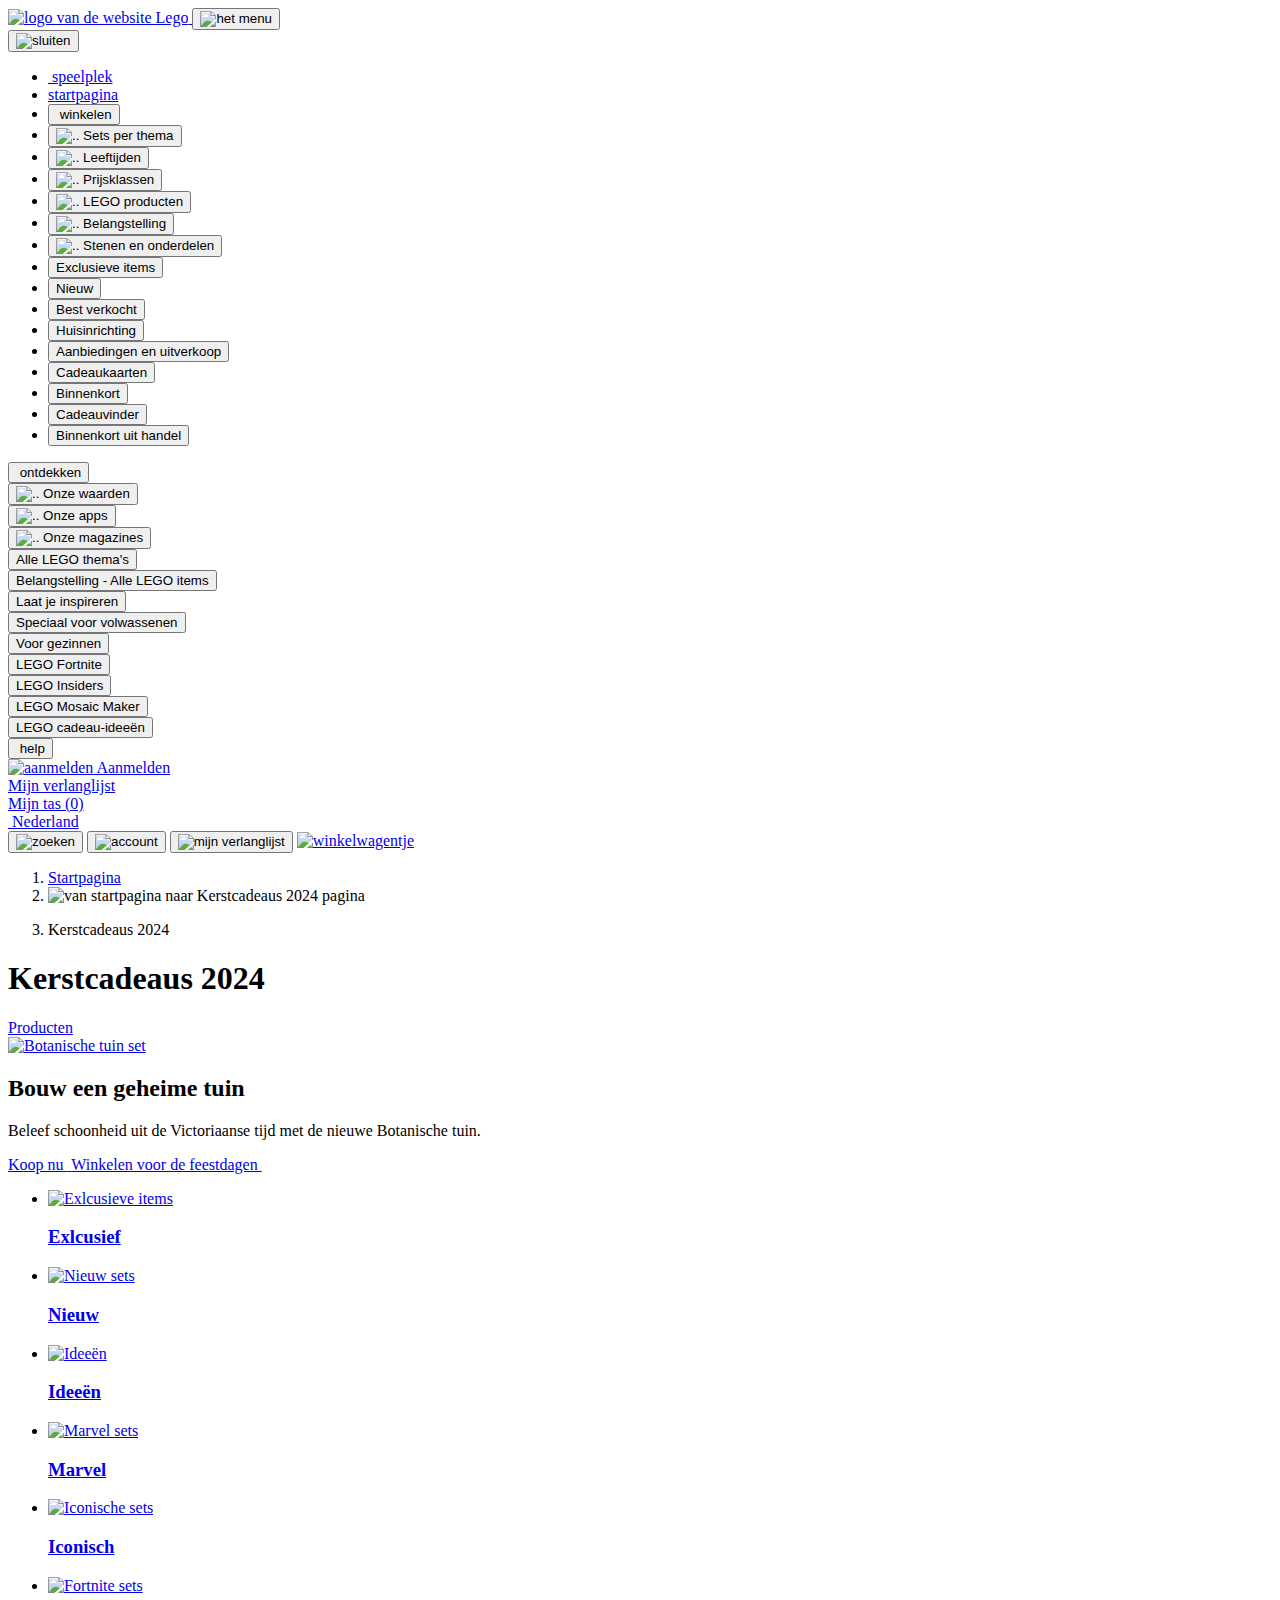
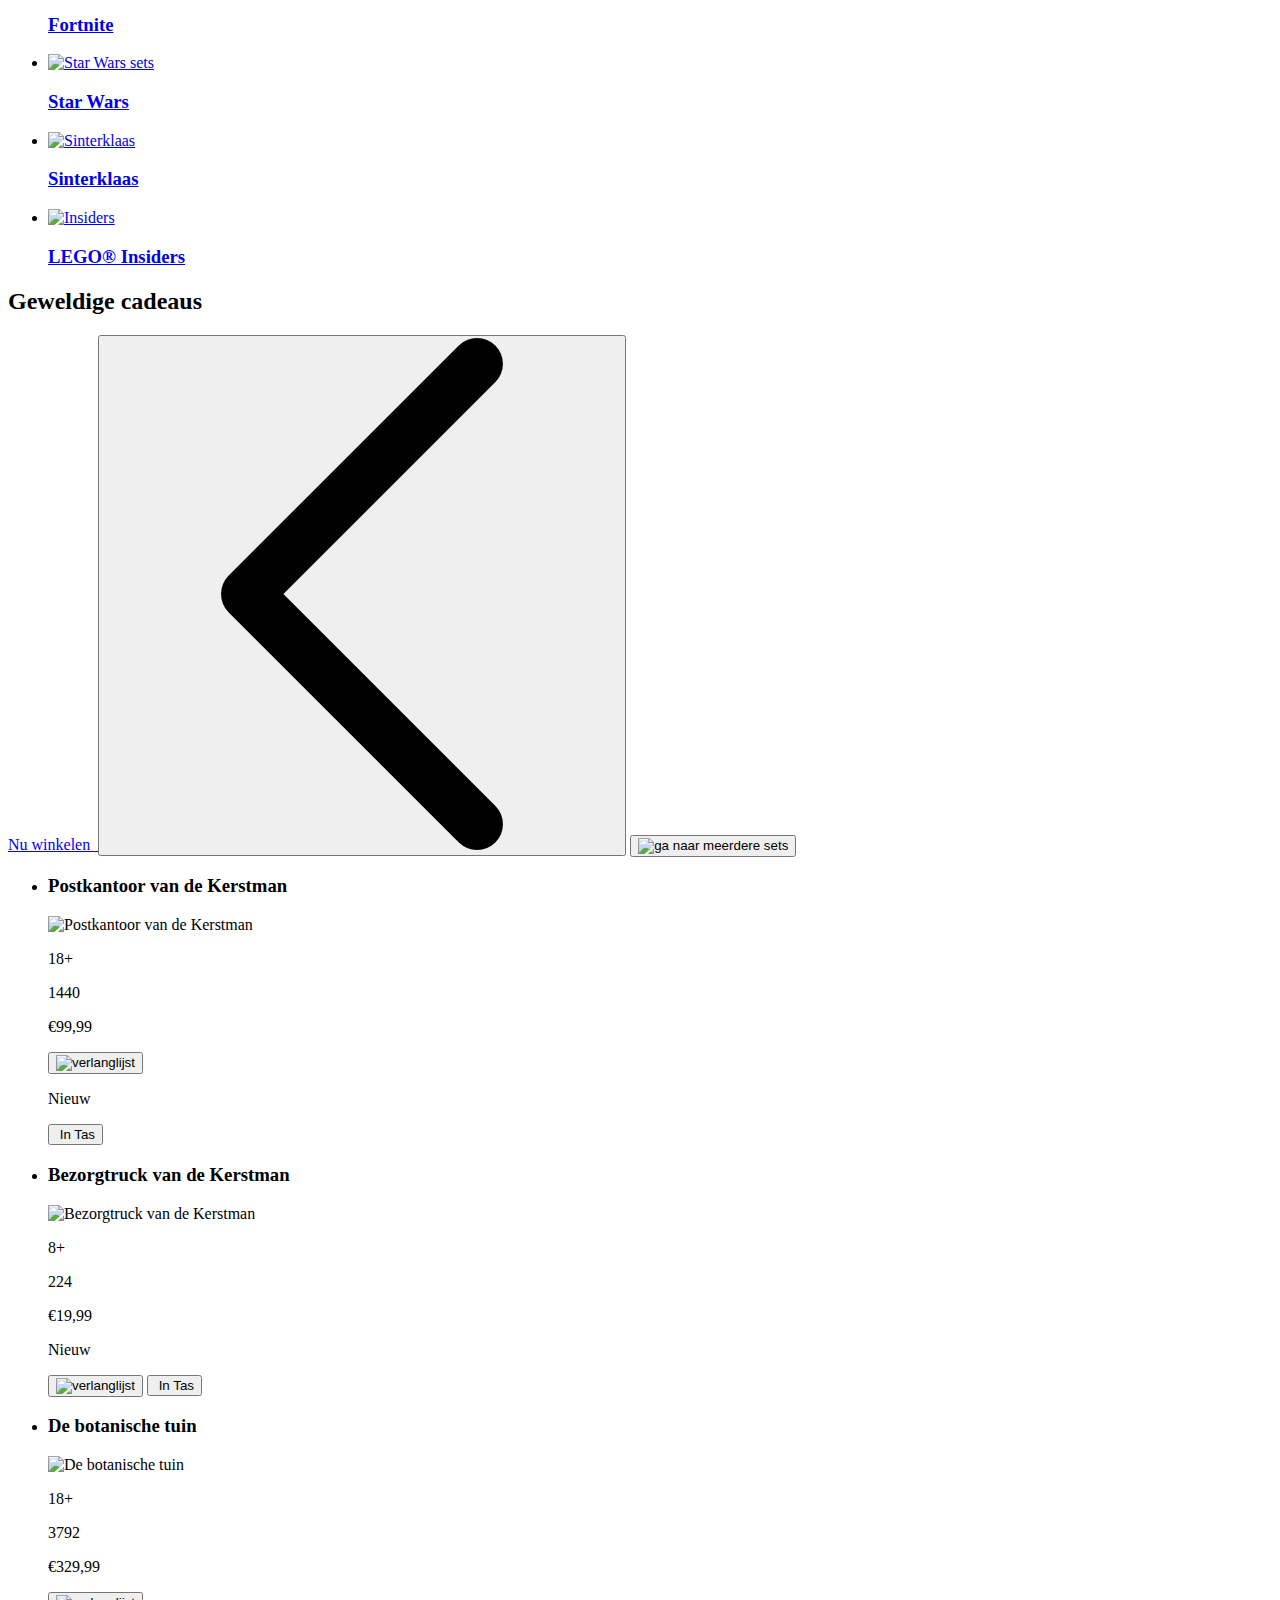
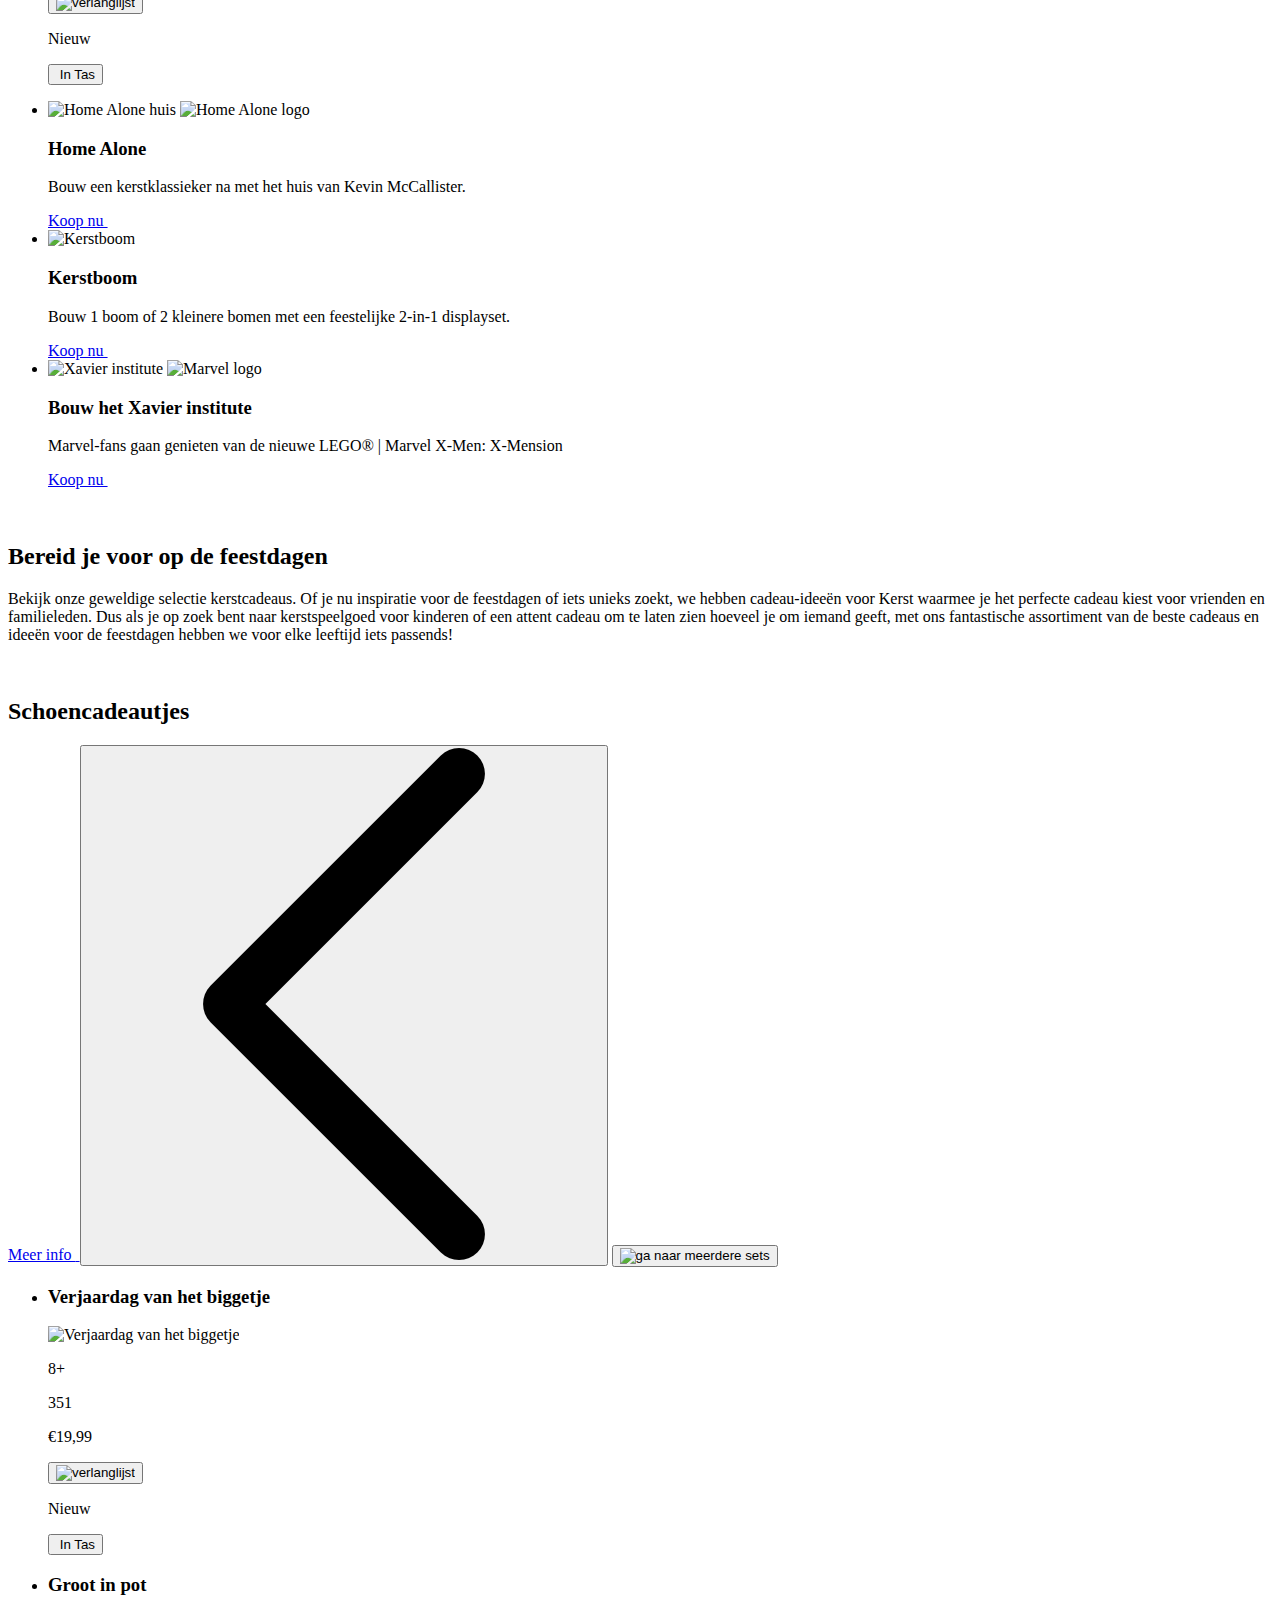
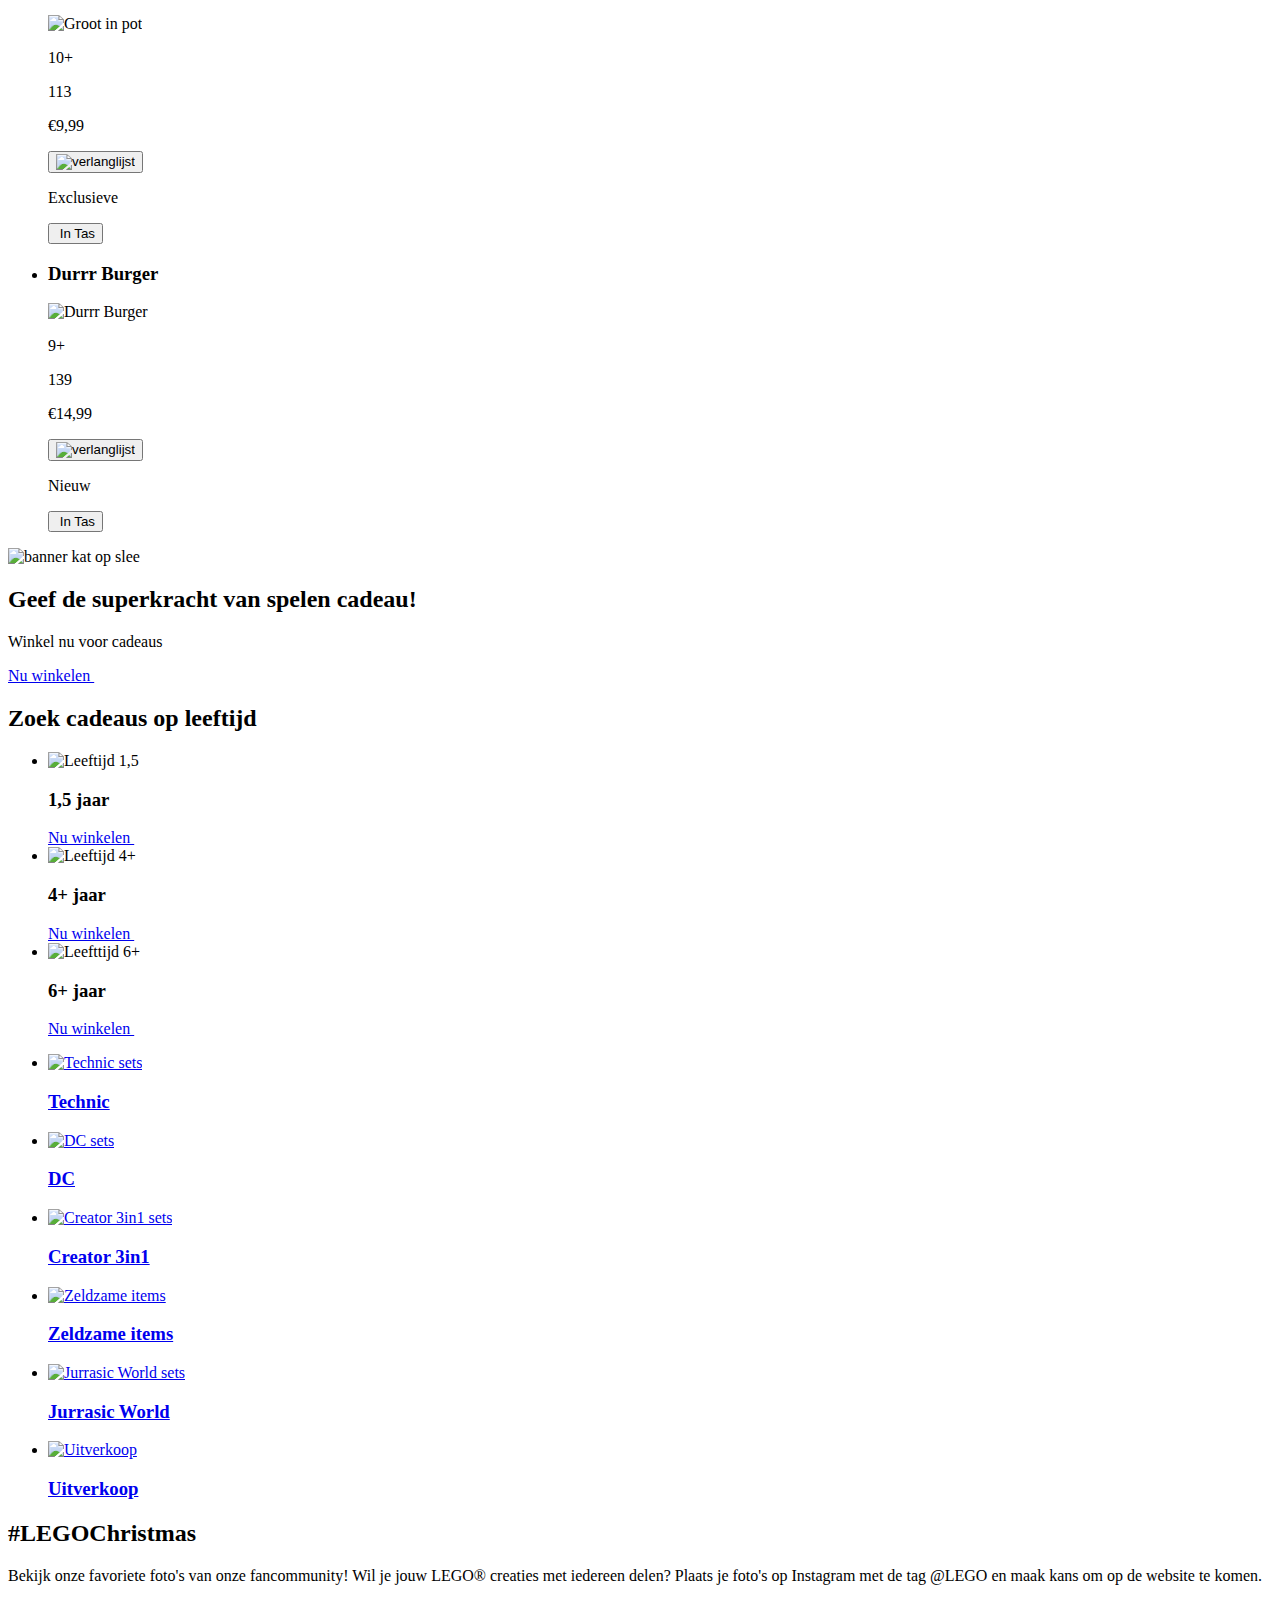
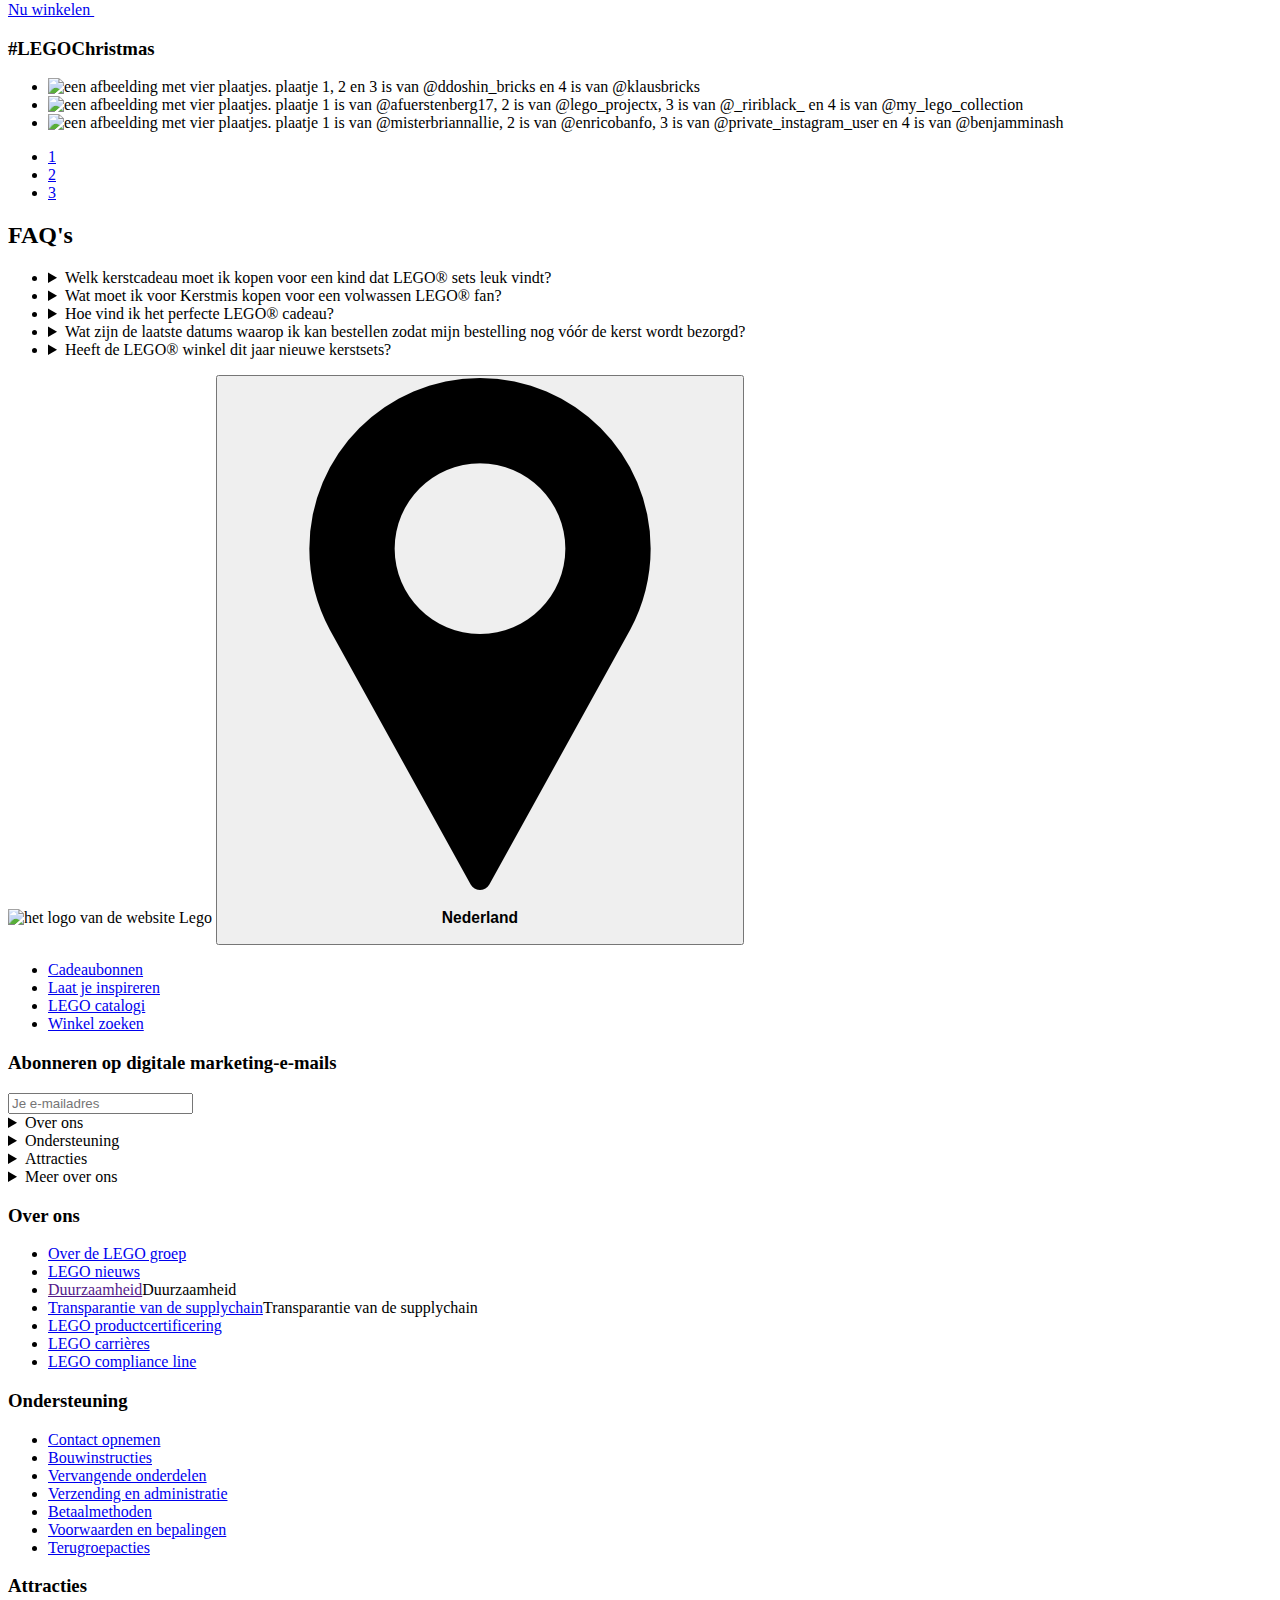
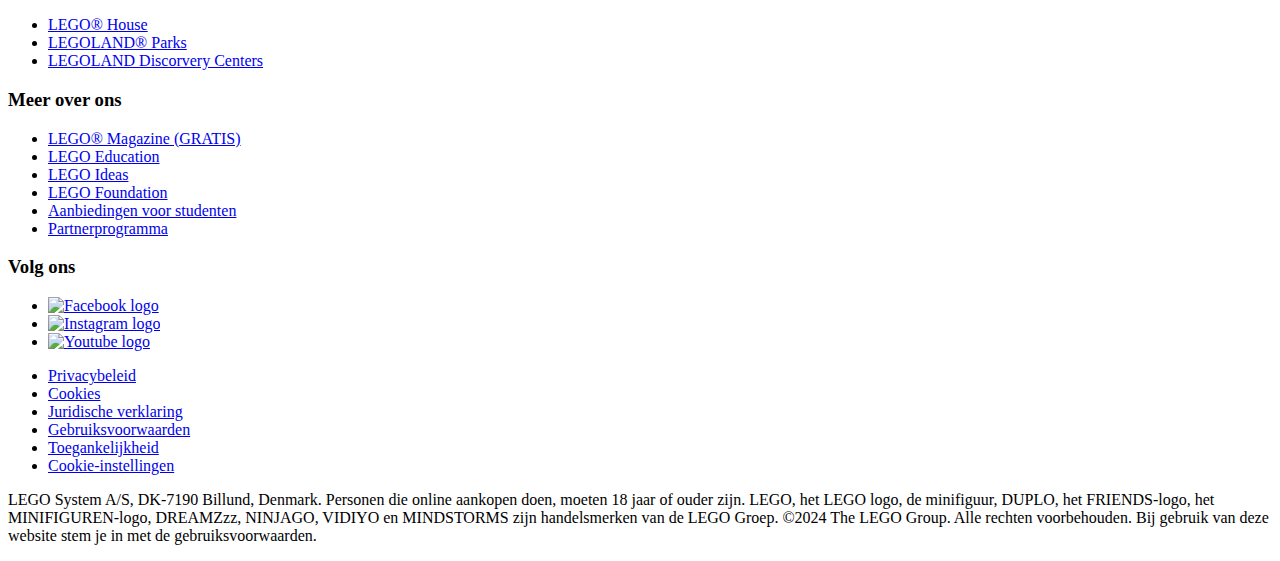
==== index.html @ 41dde039 "." ====
<!DOCTYPE html>
<html lang="nl">
	
<head>
	<meta charset="UTF-8">
	<meta name="author" content="jouw naam">
	<meta name="viewport" content="width=device-width, initial-scale=1">
	
	<title>Kerstcadeaus 2024</title>
	
	<link href="styles/style.css" rel="stylesheet">
	<link rel="icon" type="image/svg+xml" href="images/favicon.svg">
</head>

<body>
	<header class="header-visible">
		<!-- het logo -->
		<a href="#">
			<img src="images/brand-lego.svg" alt="logo van de website Lego">
		</a>	

		<!-- menu knop -->
		<button>
			<img src="images/menu-knop.png" alt="het menu">
		</button>

		<!-- onderdelen in het menu -->
		<nav>
			<button>
				<img src="images/sluiten.png" alt="sluiten">
			</button>

			<ul>
				<li>
					<a href="speelplek.html">
						<img aria-hidden="true" src="images/right-arrow.png" alt="">
						speelplek
					</a>
				</li>
				<li>
					<a href="#">startpagina</a>
				</li>
				<li>
					<button class="lijst2">
						<img aria-hidden="true" src="images/next.png" alt="">
						winkelen
					</button>
					<!-- <ul class="navLijst2"> -->
						<li>
							<button>
								<img src="images/next.png" alt="..">
								Sets per thema
							</button>
						</li>
						<li>
							<button>
								<img src="images/next.png" alt="..">
								Leeftijden
							</button>
							<!-- <ul>
								<li>
									<a href="#">1,5+</a>
								</li>
								<li>
									<a href="#">4+</a>
								</li>
								<li>
									<a href="#">6+</a>
								</li>
								<li>
									<a href="#">9+</a>
								</li>
								<li>
									<a href="#">13+</a>
								</li>
								<li>
									<a href="#">18+</a>
								</li>
								<li>
									<a href="#">Alle leefijden bekijken
										<img src="images/next.png" alt="..">
									</a>
								</li>
							</ul> -->
						</li>
						<li>
							<button>
								<img src="images/next.png" alt="..">
								Prijsklassen
							</button>
						</li>
						<li>
							<button>
								<img src="images/next.png" alt="..">
								LEGO producten
							</button>
						</li>
						<li>
							<button>
								<img src="images/next.png" alt="..">
								Belangstelling
							</button>
						</li>
						<li>
							<button>
								<img src="images/next.png" alt="..">
								Stenen en onderdelen
							</button>
						</li>
						<li>
							<button>Exclusieve items</button>
						</li>
						<li>
							<button>Nieuw</button>
						</li>
						<li>
							<button>Best verkocht</button>
						</li>
						<li>
							<button>Huisinrichting</button>
						</li>
						<li>
							<button>Aanbiedingen en uitverkoop</button>
						</li>
						<li>
							<button>Cadeaukaarten</button>
						</li>
						<li>
							<button>Binnenkort</button>
						</li>
						<li>
							<button>Cadeauvinder</button>
						</li>
						<li>
							<button>Binnenkort uit handel</button>
						</li>
					</ul>
				</li>
				<li>
					<button class="lijst2">
						<img aria-hidden="true" src="images/next.png" alt="">
						ontdekken
					</button>
					<!-- <ul class="navLijst2"> -->
						<li>
							<button>
								<img src="images/next.png" alt="..">
								Onze waarden 
							</button>
						</li>
						<li>
							<button>
								<img src="images/next.png" alt="..">
								Onze apps 
							</button>
						</li>
						<li>
							<button>
								<img src="images/next.png" alt="..">
								Onze magazines 
							</button>
						</li>
						<li>
							<button>Alle LEGO thema's</button>
						</li>
						<li>
							<button>Belangstelling - Alle LEGO items</button>
						</li>
						<li>
							<button>Laat je inspireren</button>
						</li>
						<li>
							<button>Speciaal voor volwassenen</button>
						</li>
						<li>
							<button>Voor gezinnen</button>
						</li>
						<li>
							<button>LEGO Fortnite</button>
						</li>
						<li>
							<button>LEGO Insiders</button>
						</li>
						<li>
							<button>LEGO Mosaic Maker</button>
						</li>
						<li>
							<button>LEGO cadeau-ideeën</button>
						</li>
					</ul>
				</li>
				<li>
					<button class="lijst2">
						<img aria-hidden="true" src="images/next.png" alt="">
						help
					</button>
					<!-- <ul class="navLijst2">
						<li>
							<button>Bestelstatus controlleren</button>
						</li>
						<li>
							<button>Bezorging en retounering</button>
						</li>
						<li>
							<button>Store zoeken</button>
						</li>
						<li>
							<button>Bouw instrusties</button>
						</li>
						<li>
							<button>Algemene vragen</button>
						</li>
						<li>
							<button>Contact opnemen</button>
						</li>
						<li>
							<button>Vervangende onderdelen</button>
						</li>
					</ul> -->
				</li>
				<li>
					<a href="#">
						<img src="images/account.png" alt="aanmelden">
						Aanmelden
					</a>
				</li>
				<!-- <li>
					<a href="#">
						<img src="images/insiders.svg" alt="Lego Insiders club">
						Doe mee met LEGO® Insiders
					</a>
				</li> -->
				<li>
					<a href="#">Mijn verlanglijst</a>
				</li>
				<li>
					<a href="#">Mijn tas (0)</a>
				</li>
				<li>
					<a href="#">
						<img aria-hidden="true" src="" alt="">
						Nederland
					</a>
				</li>
			</ul>
		</nav>

		<div>
			<button>
				<img src="images/search.png" alt="zoeken">
			</button>
			<button>
				<img src="images/account.png" alt="account">
			</button>
			<button>
				<img src="images/heart.png" alt="mijn verlanglijst">
			</button>
			<a href="#">
				<img src="images/shopping-bag.png" alt="winkelwagentje">
			</a>
		</div>
	</header>

	<main>
		<!-- de breadcrumbs -->
		<section class="breadcrumbs">
			<ol>
				<li>
					<a href="#">Startpagina</a>
				</li>
				<li>
					<img class="icons" src="images/next.png" alt="van startpagina naar Kerstcadeaus 2024 pagina">
				</li>
				<li>
					<p>Kerstcadeaus 2024</p>
				</li>
			</ol>
		</section>

		<!-- de banner met aangebode set -->
		<section class="aangebodenSet">
			<div class="hoofdTekst">
				<h1>Kerstcadeaus 2024</h1>
				<a class="rondeKnoppen" href="#">Producten</a>
			</div>
			<a href="#">
				<img class="banner" src="images/Botanische tuin.jpg" alt="Botanische tuin set">
			</a>
			<h2>Bouw een geheime tuin</h2>
			<p>Beleef schoonheid uit de Victoriaanse tijd met de nieuwe Botanische tuin.</p>
			<a class="rondeKnoppen" href="#">Koop nu
				<img aria-hidden="true" class="icons" src="images/next.png" alt="">
			</a>
			<a class="rondeKnoppen" href="#">Winkelen voor de feestdagen
				<img aria-hidden="true" class="icons" src="images/next.png" alt="">
			</a>
		</section>

		<!-- .. -->
		<section class="categorieSets">
			<ul>
				<li>
					<a href="#">
						<img src="images/Exclusieve-items.png" alt="Exlcusieve items">
						<h3>Exlcusief</h3>
					</a>
				</li>
				<li>
					<a href="#">
						<img src="images/Nieuw.png" alt="Nieuw sets">
						<h3>Nieuw</h3>
					</a>
				</li>
				<li>
					<a href="#">
						<img src="images/Ideeen.png" alt="Ideeën">
						<h3>Ideeën</h3>
					</a>
				</li>
				<li>
					<a href="#">
						<img src="images/Marvel.png" alt="Marvel sets">
						<h3>Marvel</h3>
					</a>
				</li>
				<li>
					<a href="#">
						<img src="images/Iconisch.png" alt="Iconische sets">
						<h3>Iconisch</h3>
					</a>
				</li>
				<li>
					<a href="#">
						<img src="images/Fortnite.png" alt="Fortnite sets">
						<h3>Fortnite</h3>
					</a>
				</li>
				<li>
					<a href="#">
						<img src="images/StarWars.png" alt="Star Wars sets">
						<h3>Star Wars</h3>
					</a>
				</li>
				<li>
					<a href="#">
						<img src="images/Sinterklaas.png" alt="Sinterklaas">
						<h3>Sinterklaas</h3>
					</a>
				</li>
				<li>
					<a href="#">
						<img src="images/Insiders.png" alt="Insiders">
						<h3>LEGO® Insiders</h3>
					</a>
				</li>
			</ul>
		</section>

		<section class="infoSets">
			<div>
				<h2>Geweldige cadeaus</h2>
				<a href="#">Nu winkelen 
					<img aria-hidden="true" class="icons" src="images/next.png" alt="">
				</a>
				
				<button class="none"><img src="images/back.png" alt="ga terug naar de vorige sets"></button>
				<button class="none"><img src="images/next.png" alt="ga naar meerdere sets"></button>
			</div>

			<ul>
				<li>
					<h3>Postkantoor van de Kerstman</h3>
					<img class="plaatje" src="images/geweldige-cadeau-1.png" alt="Postkantoor van de Kerstman">
					<p>18+</p>
					<p>1440</p>
					<p>€99,99</p>
					<button class="like"><img src="images/heart.png" alt="verlanglijst"></button>
					<p>Nieuw</p>
					<button><img aria-hidden="true" src="images/shopping-bag.png" alt=""> In Tas</button>
				</li>
				<li>
					<h3>Bezorgtruck van de Kerstman</h3>
					<img class="plaatje" src="images/geweldige-cadeau-3.png" alt="Bezorgtruck van de Kerstman">
					<p>8+</p>
					<p>224</p>
					<p>€19,99</p>
					<p>Nieuw</p>
					<button class="like"><img src="images/heart.png" alt="verlanglijst"></button>
					<button><img aria-hidden="true" src="images/shopping-bag.png" alt=""> In Tas</button>
				</li>
				<li>
					<h3>De botanische tuin</h3>
					<img class="plaatje" src="images/geweldige-cadeau-2.png" alt="De botanische tuin">
					<p>18+</p>
					<p>3792</p>
					<p>€329,99</p>
					<button class="like"><img src="images/heart.png" alt="verlanglijst"></button>
					<p>Nieuw</p>
					<button><img aria-hidden="true" src="images/shopping-bag.png" alt=""> In Tas</button>
				</li>
			</ul>
		</section>

		<section class="sideScrollSets">
			<ul>
				<li>
					<img class="afbSet" src="images/home-alone.jpg" alt="Home Alone huis">
					<img class="logo" src="images/home-alone-logo.png" alt="Home Alone logo">
					<h3>Home Alone</h3>
					<p>Bouw een kerstklassieker na met het huis van Kevin McCallister.</p>
					<a href="#">Koop nu
						<img aria-hidden="true" class="icons" src="images/next.png" alt="">
					</a>
				</li>
				<li>
					<img class="afbSet" src="images/kerstbooom.jpg" alt="Kerstboom">
					<h3>Kerstboom</h3>
					<p>Bouw 1 boom of 2 kleinere bomen met een feestelijke 2-in-1 displayset.</p>
					<a href="#">Koop nu
						<img aria-hidden="true" class="icons" src="images/next.png" alt="">
					</a>
				</li>
				<li>
					<img class="afbSet" src="images/marvel-huis.jpg" alt="Xavier institute">
					<img class="logo" src="images/marvel-logo.png" alt="Marvel logo">
					<h3>Bouw het Xavier institute</h3>
					<p>Marvel-fans gaan genieten van de nieuwe LEGO® | Marvel X-Men: X-Mension</p>
					<a href="#">Koop nu
						<img aria-hidden="true" class="icons" src="images/next.png" alt="">
					</a>
				</li>
			</ul>
		</section>

		<section class="tekstBanner">
			<img aria-hidden="true" src="images/tekst-bovenkant.jpg" alt="">
			<h2>Bereid je voor op de feestdagen</h2>
			<p>Bekijk onze geweldige selectie kerstcadeaus. Of je nu inspiratie voor de feestdagen of iets unieks zoekt, we hebben cadeau-ideeën voor Kerst waarmee je het perfecte cadeau kiest voor vrienden en familieleden. Dus als je op zoek bent naar kerstspeelgoed voor kinderen of een attent cadeau om te laten zien hoeveel je om iemand geeft, met ons fantastische assortiment van de beste cadeaus en ideeën voor de feestdagen hebben we voor elke leeftijd iets passends!</p>
			<img aria-hidden="true" src="images/tekst-onderkant.jpg" alt="">
		</section>
		
		<section class="infoSets">
			<div>
				<h2>Schoencadeautjes</h2>
				<a href="#">Meer info
					<img aria-hidden="true" class="icons" src="images/next.png" alt="">
				</a>

				<button class="none"><img src="images/back.png" alt="ga terug naar de vorige sets"></button>
				<button class="none"><img src="images/next.png" alt="ga naar meerdere sets"></button>
			</div>

			<ul>
				<li>
					<h3>Verjaardag van het biggetje</h3>
					<img class="plaatje" src="images/schoencadeau-1.png" alt="Verjaardag van het biggetje">
					<p>8+</p>
					<p>351</p>
					<p>€19,99</p>
					<button class="like"><img src="images/heart.png" alt="verlanglijst"></button>
					<p>Nieuw</p>
					<button><img aria-hidden="true" src="images/shopping-bag.png" alt=""> In Tas</button>
				</li>
				<li>
					<h3>Groot in pot</h3>
					<img class="plaatje" src="images/schoencadeau-2.png" alt="Groot in pot">
					<p>10+</p>
					<p>113</p>
					<p>€9,99</p>
					<button class="like"><img src="images/heart.png" alt="verlanglijst"></button>
					<p>Exclusieve</p>
					<button><img aria-hidden="true" src="images/shopping-bag.png" alt=""> In Tas</button>
				</li>
				<li>
					<h3>Durrr Burger</h3>
					<img class="plaatje" src="images/schoencadeau-3.png" alt="Durrr Burger">
					<p>9+</p>
					<p>139</p>
					<p>€14,99</p>
					<button class="like"><img src="images/heart.png" alt="verlanglijst"></button>
					<p>Nieuw</p>
					<button><img aria-hidden="true" src="images/shopping-bag.png" alt=""> In Tas</button>
				</li>
			</ul>
		</section>

		<section class="katBanner">
			<img src="images/banner-kat.jpg" alt="banner kat op slee">
			<h2>Geef de superkracht van spelen cadeau!</h2>
			<p>Winkel nu voor cadeaus</p>
			<!-- de class icons werkt niet -->
			<a href="#">Nu winkelen
				<img aria-hidden="true" class="icons" src="images/next.png" alt="">
			</a>
		</section>

		<section class="sideScrollSets">
			<h2>Zoek cadeaus op leeftijd</h2>
			<ul>
				<li>
					<img class="afbSet" src="images/leeftijd1.jpg" alt="Leeftijd 1,5">
					<h3>1,5 jaar</h3>
					<a href="#">Nu winkelen
						<img aria-hidden="true" class="icons" src="images/next.png" alt="">
					</a>
				</li>
				<li>
					<img class="afbSet" src="images/leeftijd4.jpg" alt="Leeftijd 4+">
					<h3>4+ jaar</h3>
					<a href="#">Nu winkelen
						<img aria-hidden="true" class="icons" src="images/next.png" alt="">
					</a>
				</li>
				<li>
					<img class="afbSet" src="images/leefijd6.webp" alt="Leefttijd 6+">
					<h3>6+ jaar</h3>
					<a href="#">Nu winkelen
						<img aria-hidden="true" class="icons" src="images/next.png" alt="">
					</a>
				</li>
			</ul>
		</section>


		<section class="categorieSets">
			<ul>
				<li>
					<a href="#">
						<img src="images/technic.png" alt="Technic sets">
						<h3>Technic</h3>
					</a>
				</li>
				<li>
					<a href="#">
						<img src="images/dc.png" alt="DC sets">
						<h3>DC</h3>
					</a>
				</li>
				<li>
					<a href="#">
						<img src="images/creator3-1.png" alt="Creator 3in1 sets">
						<h3>Creator 3in1</h3>
					</a>
				</li>
				<li>
					<a href="#">
						<img src="images/zeldzame-item.png" alt="Zeldzame items">
						<h3>Zeldzame items</h3>
					</a>
				</li>
				<li>
					<a href="#">
						<img src="images/jurrasic-world.png" alt="Jurrasic World sets">
						<h3>Jurrasic World</h3>
					</a>
				</li>
				<li>
					<a href="#">
						<img src="images/uitverkoop.png" alt="Uitverkoop">
						<h3>Uitverkoop</h3>
					</a>
				</li>
			</ul>
		</section>

		<section id="justBolletjes" class="caroCarrousel" aria-label="Voorbeeld met alleen bolletjes" tabIndex="-1">
			<h2>#LEGOChristmas</h2>
			<p>Bekijk onze favoriete foto's van onze fancommunity! Wil je jouw LEGO® creaties met iedereen delen? Plaats je foto's op Instagram met de tag @LEGO en maak kans om op de website te komen.</p>
			<a class="rondeKnoppen2" href="#">Nu winkelen
				<img aria-hidden="true" class="icons" src="images/next.png" alt="">
			</a>
			<h3>#LEGOChristmas</h3>

		<!-- Bron: https://codepen.io/shooft/pen/ZEpXmrg gebruikt voor het maken van de bolletjes onder de plaatjes, maar ik heb er zelf nummertjes van gemaakt -->	
		<!-- Stappen proces carousel bouwen
			1. Maak een screenshot van de vier plaatjes met de caption -> maar dat is niet toegankelijk.
			2. Screenshot maken zonder caption en deze met position neerzetten -> maar dit is moeilijk met responsive.
			3. Dus moest ik een ul maken met li en in de li een Figure met een img en een figcaption -> maar dan gaat de carousel kapot en werkt het niet meer.
		 	4. Dus heb ik stap twee gedaan, maar dan in een alt tekst gezet wat er in de caption zou moeten staan zodat het toegankelijk blijft.
		-->	
		 	
			<ul>
				<li id="element1"><img src="images/lego-christmas1.png" alt="een afbeelding met vier plaatjes. plaatje 1, 2 en 3 is van @ddoshin_bricks en 4 is van @klausbricks" /></li>
				<li id="element2"><img src="images/lego-christmas2.png" alt="een afbeelding met vier plaatjes. plaatje 1 is van @afuerstenberg17, 2 is van @lego_projectx, 3 is van @_ririblack_ en 4 is van @my_lego_collection" /></li>
				<li id="element3"><img src="images/lego-christmas3.png" alt="een afbeelding met vier plaatjes. plaatje 1 is van @misterbriannallie, 2 is van @enricobanfo, 3 is van @private_instagram_user en 4 is van @benjamminash" /></li>
			</ul>
				
			<nav>
				<ul>
					<li><a href="#element1" aria-label="ga naar element1">1</a></li>
					<li><a href="#element2" aria-label="ga naar element2">2</a></li>
					<li><a href="#element3" aria-label="ga naar element3">3</a></li>
				</ul>
			</nav>
			</section>
		</section>

		<section class="FAQ">
			<h2>FAQ's</h2>
			<ul>
				<li>
					<details>
						<summary>Welk kerstcadeau moet ik kopen voor een kind dat LEGO® sets leuk vindt?</summary>
						Je vindt gemakkelijk iets voor alle LEGO® fans in je leven – kijk gewoon naar de <a href="#">nieuwste sets</a>. Of als iemand op je lijst gek is van <a href="#">prinsessen</a>, <a href="#">voertuigen</a>, <a href="#">ruimtevaart</a>, <a href="#">knutselen</a> en ga zo maar door, kun je zoeken op <a href="#">belangstelling</a>.
					</details>
				</li>
				<li>
					<details>
						<summary>Wat moet ik voor Kerstmis kopen voor een volwassen LEGO® fan?</summary>
						Waarom zouden alleen kinderen plezier mogen hebben? Kijk op onze pagina <a href="#"> Speciaal voor volwassenen</a> voor LEGO® sets die volwassen uitdaging en voldoening bieden.
					</details>
				</li>
				<li>
					<details>
						<summary>Hoe vind ik het perfecte LEGO® cadeau?</summary>
						Probeer de <a href="#">LEGO® Cadeauvinder</a>! Je kunt zoeken op <a href="#">leefijd</a>, <a href="#">prijs</a>, <a href="#">belangstelling</a> en nog veel meer, zodat je zeker weet dat je het perfecte <a href="#">LEGO cadeau</a> indt voor iedereen op je lijstje.
					</details>
				</li>
				<li>
					<details>
						<summary>Wat zijn de laatste datums waarop ik kan bestellen zodat mijn bestelling nog vóór de kerst wordt bezorgd?</summary>
						Ga naar onze pagina <a href="#">Bezorging en retournering</a> voor de nieuwste informatie over besteldatums en bezorgtijden.
					</details>
				</li>
				<li>
					<details>
						<summary>Heeft de LEGO® winkel dit jaar nieuwe kerstsets?</summary>
						Let goed op voor <a href="#">nieuwe LEGO® sets</a> tijdens deze kerstdagen!
					</details>
				</li>
			</ul>
		</section>
	</main>

	<footer>
		<div>
			<img src="images/brand-lego.svg" alt="het logo van de website Lego">
			<button>
				<img aria-hidden="true" src="images/pin.png" alt="">
				<h3>Nederland</h3>
			</button>

			<ul>
				<li>
					<a href="#">Cadeaubonnen</a>
				</li>
				<li>
					<a href="#">Laat je inspireren</a>
				</li>
				<li>
					<a href="#">LEGO catalogi</a>
				</li>
				<li>
					<a href="#">Winkel zoeken</a>
				</li>	
			</ul>
		</div>

		<div>
			<h3>Abonneren op digitale marketing-e-mails</h3>
			<input type="email" placeholder="Je e-mailadres">
			<a href="#">
				<img aria-hidden="true" src="images/next.png" alt="">
			</a>	
		</div>

		<div>
			<details>
				<summary>Over ons</summary>
				<ul>
					<li>
						<a href="#">Over de LEGO groep</a>
					</li>
					<li>
						<a href="#">LEGO nieuws</a>
					</li>
					<li>
						<a href="#">Duurzaamheid</a>
					</li>
					<li>
						<a href="#">Transparatieverklaring van de supplychain</a>
					</li>
					<li>
						<a href="#">LEGO® productcertificering</a>
					</li>
					<li>
						<a href="#">LEGO carrières</a>
					</li>
					<li>
						<a href="#">LEGO compliance line</a>
					</li>
				</ul>
			</details>
			<details>
				<summary>Ondersteuning</summary>
				<ul>
					<li>
						<a href="#">Contact opnemen</a>
					</li>
					<li>
						<a href="#">Bouwinstructies</a>
					</li>
					<li>
						<a href="#">Vervangende onderdelen</a>
					</li>
					<li>
						<a href="#">Verzending en administratie</a>
					</li>
					<li>
						<a href="#">Betaalmethoden</a>
					</li>
					<li>
						<a href="#">Voorwaarden en bepalingen</a>
					</li>
					<li>
						<a href="#">Terugroepacties</a>
					</li>
				</ul>
			</details>
			<details>
				<summary>Attracties</summary>
				<ul>
					<li>
						<a href="#">LEGO® House</a>
					</li>
					<li>
						<a href="#">LEGOLAND® Parks</a>
					</li>
					<li>
						<a href="#">LEGOLAND Discorvery Centers</a>
					</li>
				</ul>
			</details>
			<details>
				<summary>Meer over ons</summary>
				<ul>
					<li>
						<a href="#">LEGO® Magazine (GRATIS)</a>
					</li>
					<li>
						<a href="#">LEGO Education</a>
					</li>
					<li>
						<a href="#">LEGO Ideas</a>
					</li>
					<li>
						<a href="#">LEGO Foundation</a>
					</li>
					<li>
						<a href="#">Aanbiedingen voor studenten</a>
					</li>
					<li>
						<a href="#">Partnerprogramma</a>
					</li>
				</ul>
			</details>
		</div>

		<div>
			<h3>Over ons</h3>
			<ul>
				<li><a href="#">Over de LEGO groep</a></li>
				<li><a href="#">LEGO nieuws</a></li>
				<li><a href="">Duurzaamheid</a>Duurzaamheid</li>
				<li><a href="#">Transparantie van de supplychain</a>Transparantie van de supplychain</li>
				<li><a href="#">LEGO productcertificering</a></li>
				<li><a href="#">LEGO carrières</a></li>
				<li><a href="#">LEGO compliance line</a></li>
			</ul>
			<h3>Ondersteuning</h3>
			<ul>
				<li><a href="#">Contact opnemen</a></li>
				<li><a href="#">Bouwinstructies</a></li>
				<li><a href="#">Vervangende onderdelen</a></li>
				<li><a href="#">Verzending en administratie</a></li>
				<li><a href="#">Betaalmethoden</a></li>
				<li><a href="#">Voorwaarden en bepalingen</a></li>
				<li><a href="#">Terugroepacties</a></li>
			</ul>
			<h3>Attracties</h3>
			<ul>
				<li><a href="#">LEGO® House</a></li>
				<li><a href="#">LEGOLAND® Parks</a></li>
				<li><a href="#">LEGOLAND Discorvery Centers</a></li>
			</ul>
			<h3>Meer over ons</h3>
			<ul>
				<li><a href="#">LEGO® Magazine (GRATIS)</a></li>
				<li><a href="#">LEGO Education</a></li>
				<li><a href="#">LEGO Ideas</a></li>
				<li><a href="#">LEGO Foundation</a></li>
				<li><a href="#">Aanbiedingen voor studenten</a></li>
				<li><a href="#">Partnerprogramma</a></li>
			</ul>
		</div>

		<div>
			<h3>Volg ons</h3>
			<ul>
				<li>
					<a href="#">
						<img src="images/facebook.svg" alt="Facebook logo">
					</a>
				</li>
				<li>
					<a href="#">
						<img src="images/instagram.svg" alt="Instagram logo">
					</a>
				</li>
				<li>
					<a href="#">
						<img src="images/youtube.svg" alt="Youtube logo">
					</a>
				</li>
			</ul>
		</div>

		<div>
			<ul>
				<li>
					<a href="#">Privacybeleid</a>
				</li>
				<li>
					<a href="#">Cookies</a>
				</li>
				<li>
					<a href="#">Juridische verklaring</a>
				</li>
				<li>
					<a href="#">Gebruiksvoorwaarden</a>
				</li>
				<li>
					<a href="#">Toegankelijkheid</a>
				</li>
				<li>
					<a href="#">Cookie-instellingen</a>
				</li>
			</ul>
		</div>

		<div>
			<p>LEGO System A/S, DK-7190 Billund, Denmark. Personen die online aankopen doen, moeten 18 jaar of ouder zijn. LEGO, het LEGO logo, de minifiguur, DUPLO, het FRIENDS-logo, het MINIFIGUREN-logo, DREAMZzz, NINJAGO, VIDIYO en MINDSTORMS zijn handelsmerken van de LEGO Groep. ©2024 The LEGO Group. Alle rechten voorbehouden. Bij gebruik van deze website stem je in met de gebruiksvoorwaarden.</p>
		</div>
	</footer>

	<script defer src="./scripts/script.js"></script>
</body>
	
</html>
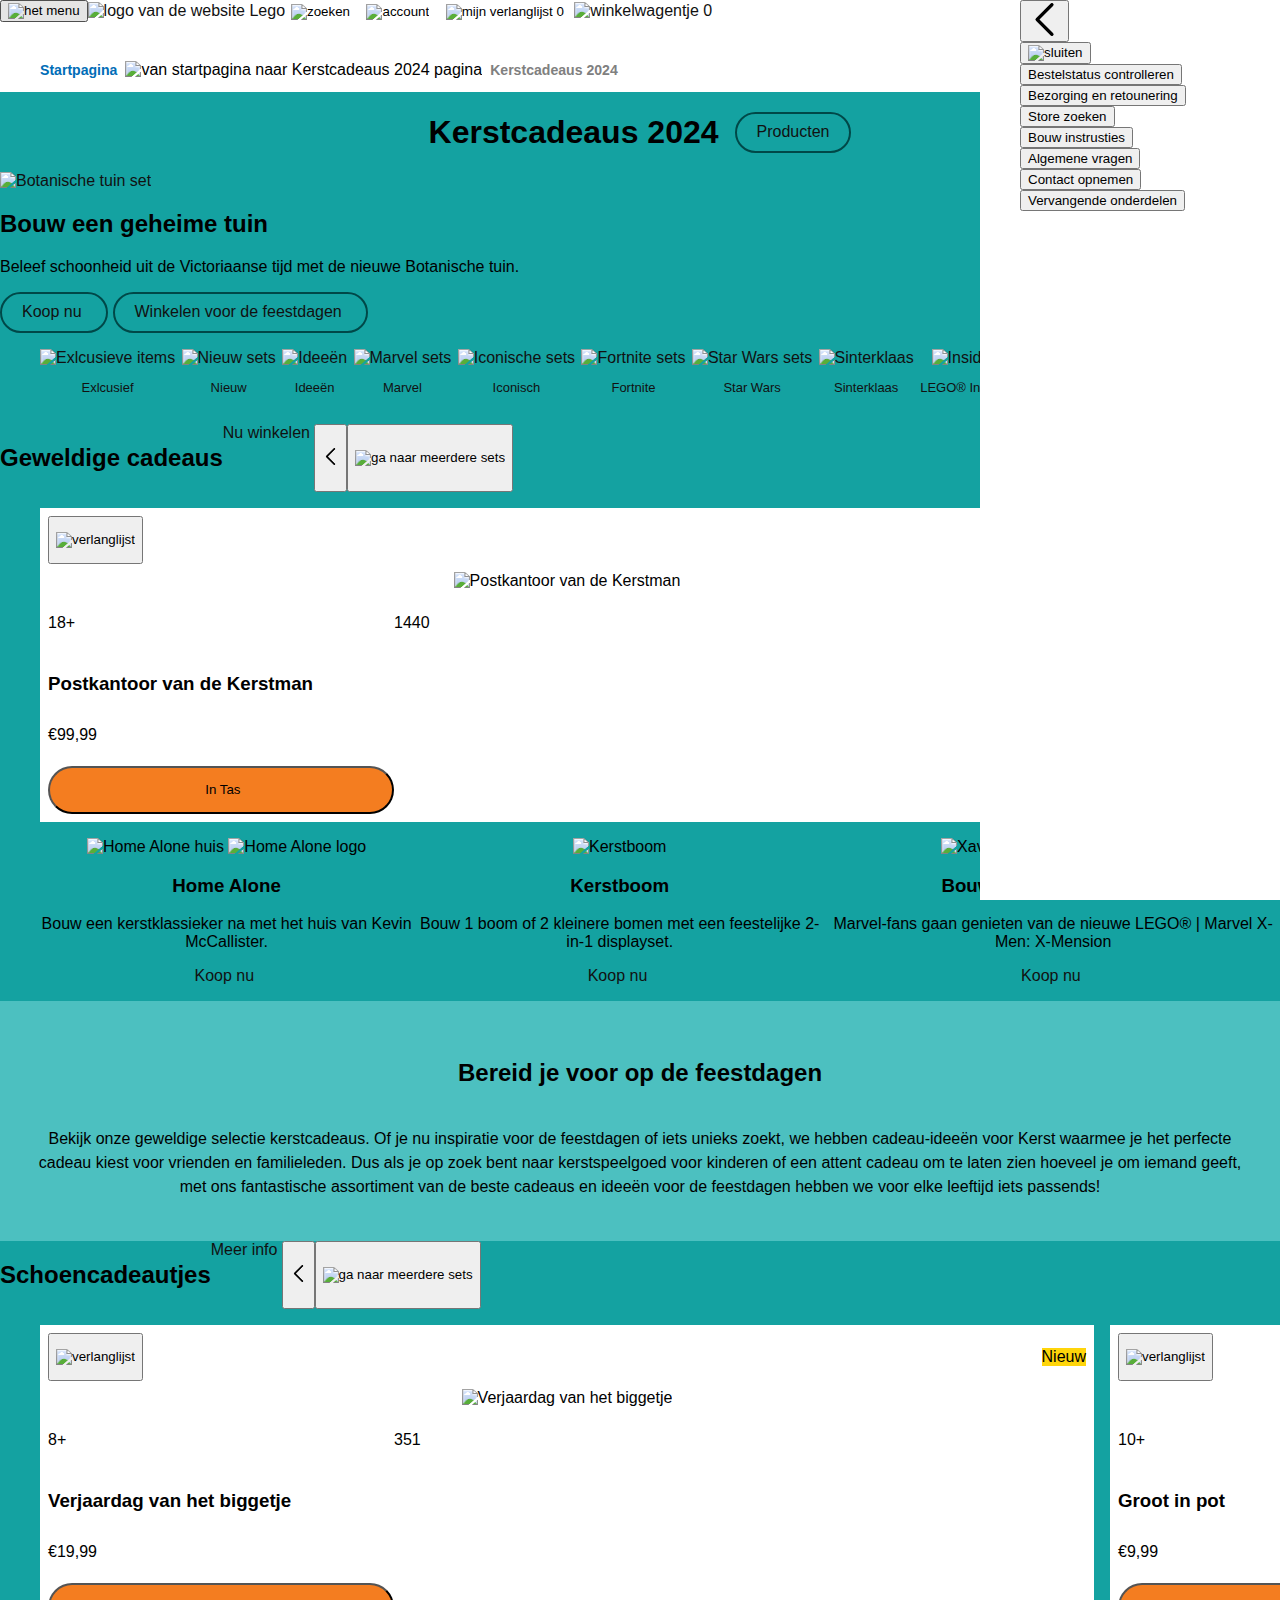
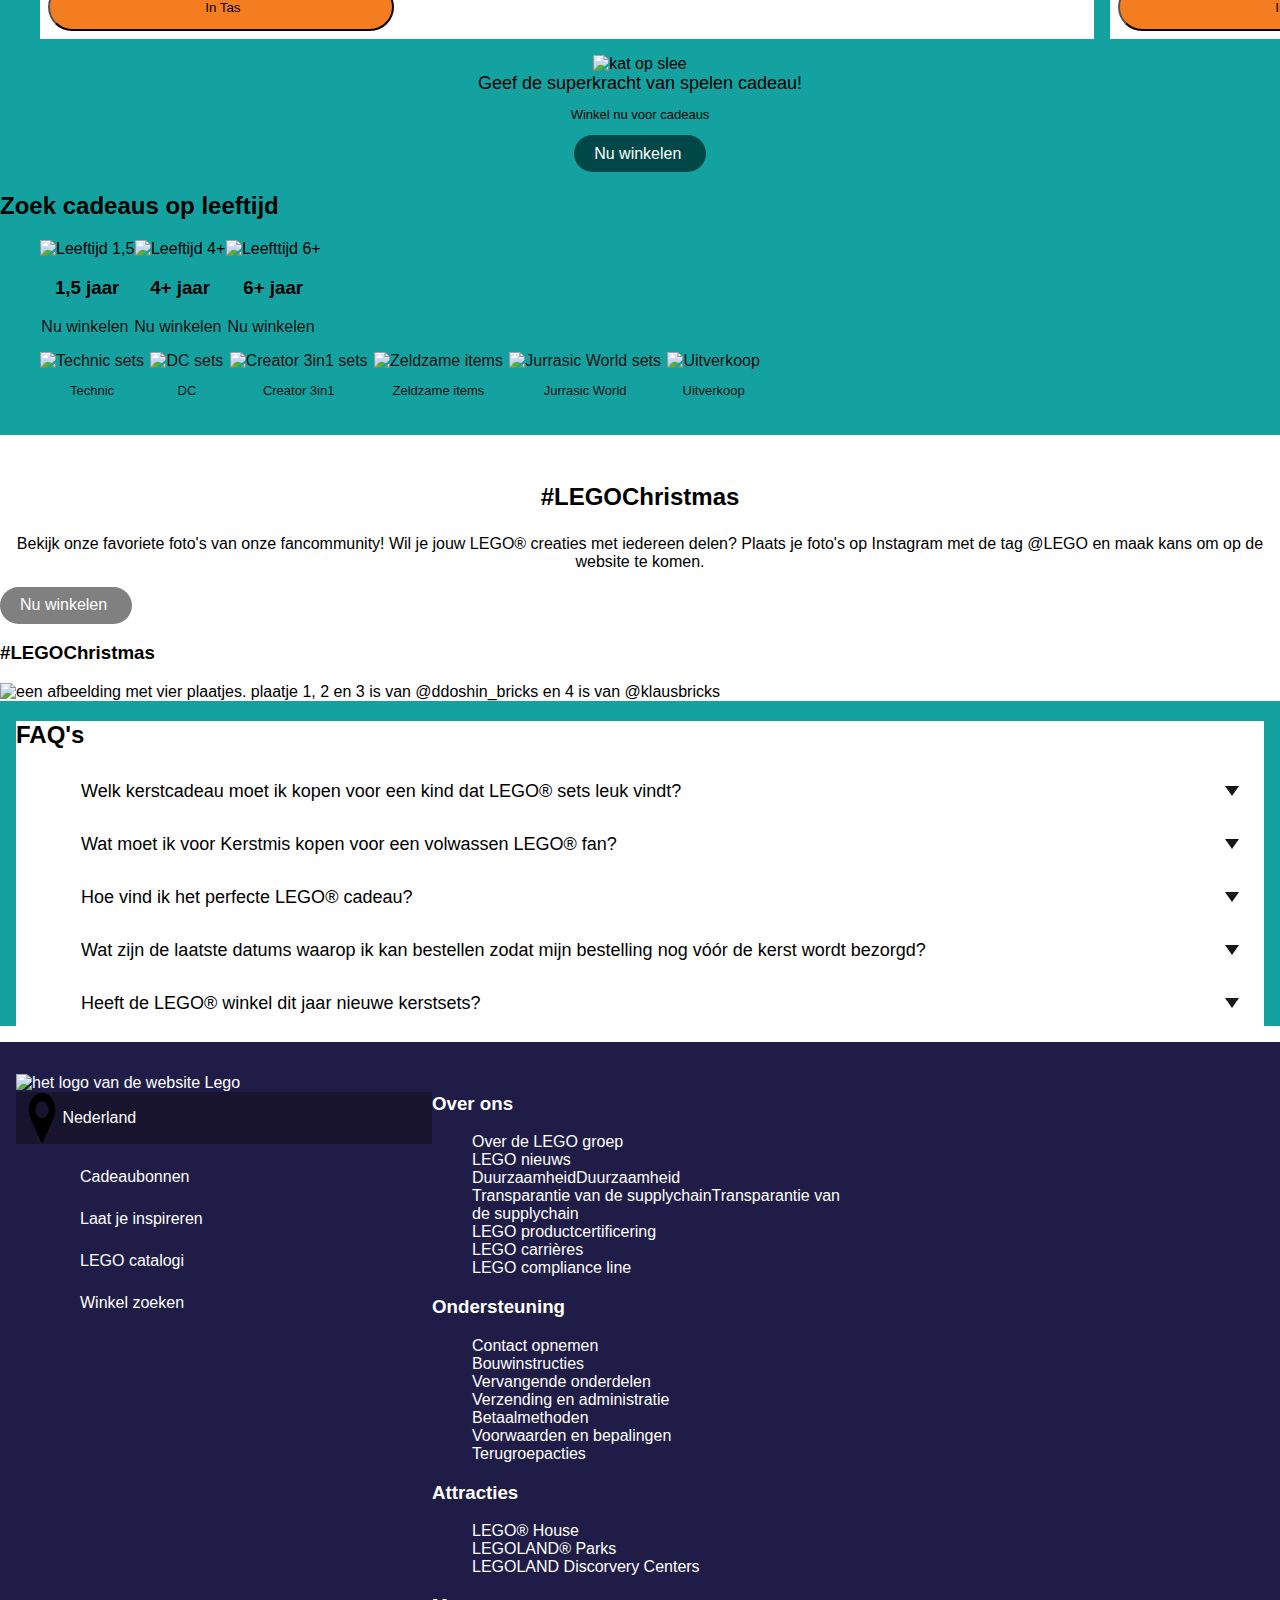
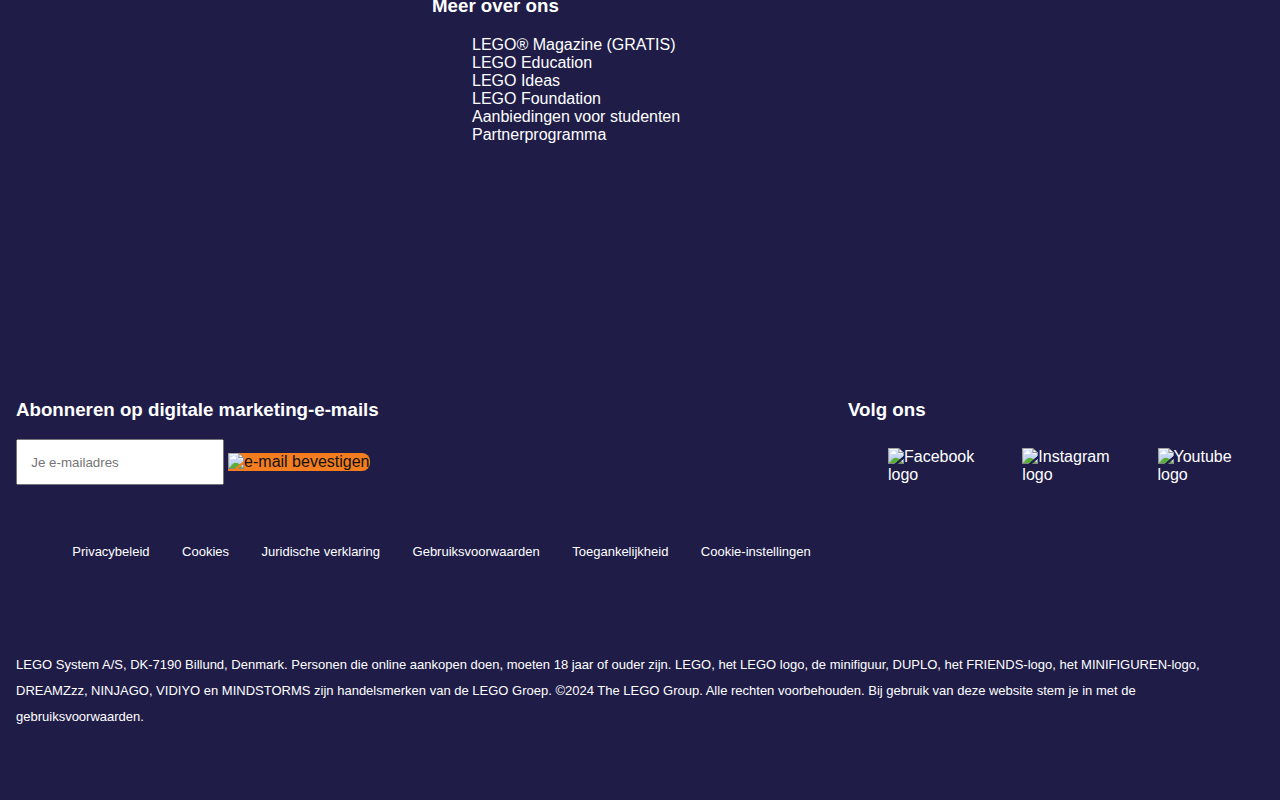
==== commit bd86a152: "." ====
--- a/index.html
+++ b/index.html
@@ -25,9 +25,9 @@
 		</button>
 
 		<!-- onderdelen in het menu -->
-		<nav>
+		<nav class="navHeader">
 			<button>
-				<img src="images/sluiten.png" alt="sluiten">
+				<img class="sluiten" src="images/sluiten.png" alt="sluiten">
 			</button>
 
 			<ul>
@@ -42,69 +42,54 @@
 				</li>
 				<li>
 					<button class="lijst2">
-						<img aria-hidden="true" src="images/next.png" alt="">
 						winkelen
+						<img aria-hidden="true" class="icons" src="images/next.png" alt="">
 					</button>
-					<!-- <ul class="navLijst2"> -->
-						<li>
-							<button>
-								<img src="images/next.png" alt="..">
+					<ul class="navLijst2">
+						<li>
+							<button>
+								<img class="terug" src="images/back.png" alt="terug">
+							</button>
+						</li>
+						<li>
+							<button>
+								<img class="sluiten" src="images/sluiten.png" alt="sluiten">
+							</button>
+						</li>
+						<li>
+							<button>
 								Sets per thema
-							</button>
-						</li>
-						<li>
-							<button>
-								<img src="images/next.png" alt="..">
+								<img aria-hidden="true" class="icons" src="images/next.png" alt="">
+							</button>
+						</li>
+						<li>
+							<button>
 								Leeftijden
-							</button>
-							<!-- <ul>
-								<li>
-									<a href="#">1,5+</a>
-								</li>
-								<li>
-									<a href="#">4+</a>
-								</li>
-								<li>
-									<a href="#">6+</a>
-								</li>
-								<li>
-									<a href="#">9+</a>
-								</li>
-								<li>
-									<a href="#">13+</a>
-								</li>
-								<li>
-									<a href="#">18+</a>
-								</li>
-								<li>
-									<a href="#">Alle leefijden bekijken
-										<img src="images/next.png" alt="..">
-									</a>
-								</li>
-							</ul> -->
-						</li>
-						<li>
-							<button>
-								<img src="images/next.png" alt="..">
+								<img aria-hidden="true" class="icons" src="images/next.png" alt="">
+							</button>
+						</li>
+						<li>
+							<button>
 								Prijsklassen
-							</button>
-						</li>
-						<li>
-							<button>
-								<img src="images/next.png" alt="..">
+								<img aria-hidden="true" class="icons" src="images/next.png" alt="">
+							</button>
+						</li>
+						<li>
+							<button>
 								LEGO producten
-							</button>
-						</li>
-						<li>
-							<button>
-								<img src="images/next.png" alt="..">
+								<img aria-hidden="true" class="icons" src="images/next.png" alt="">
+							</button>
+						</li>
+						<li>
+							<button>
 								Belangstelling
-							</button>
-						</li>
-						<li>
-							<button>
-								<img src="images/next.png" alt="..">
+								<img aria-hidden="true" class="icons" src="images/next.png" alt="">
+							</button>
+						</li>
+						<li>
+							<button>
 								Stenen en onderdelen
+								<img aria-hidden="true" class="icons" src="images/next.png" alt="">
 							</button>
 						</li>
 						<li>
@@ -138,26 +123,36 @@
 				</li>
 				<li>
 					<button class="lijst2">
-						<img aria-hidden="true" src="images/next.png" alt="">
 						ontdekken
+						<img aria-hidden="true" class="icons" src="images/next.png" alt="">
 					</button>
-					<!-- <ul class="navLijst2"> -->
-						<li>
-							<button>
-								<img src="images/next.png" alt="..">
+					<ul class="navLijst2">
+						<li>
+							<button>
+								<img class="terug" src="images/back.png" alt="terug">
+							</button>
+						</li>
+						<li>
+							<button>
+								<img class="sluiten" src="images/sluiten.png" alt="sluiten">
+							</button>
+						</li>
+						<li>
+							<button>
 								Onze waarden 
-							</button>
-						</li>
-						<li>
-							<button>
-								<img src="images/next.png" alt="..">
-								Onze apps 
-							</button>
-						</li>
-						<li>
-							<button>
-								<img src="images/next.png" alt="..">
-								Onze magazines 
+								<img aria-hidden="true" class="icons" src="images/next.png" alt="">
+							</button>
+						</li>
+						<li>
+							<button>
+								Onze apps
+								<img aria-hidden="true" class="icons" src="images/next.png" alt="">
+							</button>
+						</li>
+						<li>
+							<button>
+								Onze magazines
+								<img aria-hidden="true" class="icons" src="images/next.png" alt=""> 
 							</button>
 						</li>
 						<li>
@@ -191,10 +186,20 @@
 				</li>
 				<li>
 					<button class="lijst2">
-						<img aria-hidden="true" src="images/next.png" alt="">
 						help
+						<img aria-hidden="true"class="icons"  src="images/next.png" alt="">
 					</button>
-					<!-- <ul class="navLijst2">
+					<ul class="navLijst2">
+						<li>
+							<button>
+								<img class="terug" src="images/back.png" alt="terug">
+							</button>
+						</li>
+						<li>
+							<button>
+								<img class="sluiten" src="images/sluiten.png" alt="sluiten">
+							</button>
+						</li>
 						<li>
 							<button>Bestelstatus controlleren</button>
 						</li>
@@ -216,7 +221,7 @@
 						<li>
 							<button>Vervangende onderdelen</button>
 						</li>
-					</ul> -->
+					</ul>
 				</li>
 				<li>
 					<a href="#">
@@ -224,12 +229,12 @@
 						Aanmelden
 					</a>
 				</li>
-				<!-- <li>
+				<li>
 					<a href="#">
 						<img src="images/insiders.svg" alt="Lego Insiders club">
 						Doe mee met LEGO® Insiders
 					</a>
-				</li> -->
+				</li>
 				<li>
 					<a href="#">Mijn verlanglijst</a>
 				</li>
@@ -238,14 +243,14 @@
 				</li>
 				<li>
 					<a href="#">
-						<img aria-hidden="true" src="" alt="">
+						<img aria-hidden="true" src="images/pin.png" alt="">
 						Nederland
 					</a>
 				</li>
 			</ul>
 		</nav>
 
-		<div>
+		<div class="iconsHeader">
 			<button>
 				<img src="images/search.png" alt="zoeken">
 			</button>
@@ -254,9 +259,11 @@
 			</button>
 			<button>
 				<img src="images/heart.png" alt="mijn verlanglijst">
+				<span class="empty">0</span>
 			</button>
 			<a href="#">
 				<img src="images/shopping-bag.png" alt="winkelwagentje">
+				<span class="empty">0</span>
 			</a>
 		</div>
 	</header>
@@ -372,7 +379,7 @@
 					<h3>Postkantoor van de Kerstman</h3>
 					<img class="plaatje" src="images/geweldige-cadeau-1.png" alt="Postkantoor van de Kerstman">
 					<p>18+</p>
-					<p>1440</p>
+					<p aria-label="er zitten 1440 lego blokjes in deze set">1440 </p>
 					<p>€99,99</p>
 					<button class="like"><img src="images/heart.png" alt="verlanglijst"></button>
 					<p>Nieuw</p>
@@ -382,7 +389,7 @@
 					<h3>Bezorgtruck van de Kerstman</h3>
 					<img class="plaatje" src="images/geweldige-cadeau-3.png" alt="Bezorgtruck van de Kerstman">
 					<p>8+</p>
-					<p>224</p>
+					<p aria-label="er zitten 224 lego blokjes in deze set">224 </p>
 					<p>€19,99</p>
 					<p>Nieuw</p>
 					<button class="like"><img src="images/heart.png" alt="verlanglijst"></button>
@@ -392,7 +399,7 @@
 					<h3>De botanische tuin</h3>
 					<img class="plaatje" src="images/geweldige-cadeau-2.png" alt="De botanische tuin">
 					<p>18+</p>
-					<p>3792</p>
+					<p aria-label="er zitten 3792 lego blokjes in deze set">3792</p>
 					<p>€329,99</p>
 					<button class="like"><img src="images/heart.png" alt="verlanglijst"></button>
 					<p>Nieuw</p>
@@ -455,7 +462,7 @@
 					<h3>Verjaardag van het biggetje</h3>
 					<img class="plaatje" src="images/schoencadeau-1.png" alt="Verjaardag van het biggetje">
 					<p>8+</p>
-					<p>351</p>
+					<p aria-label="er zitten 351 lego blokjes in deze set">351</p>
 					<p>€19,99</p>
 					<button class="like"><img src="images/heart.png" alt="verlanglijst"></button>
 					<p>Nieuw</p>
@@ -465,7 +472,7 @@
 					<h3>Groot in pot</h3>
 					<img class="plaatje" src="images/schoencadeau-2.png" alt="Groot in pot">
 					<p>10+</p>
-					<p>113</p>
+					<p aria-label="er zitten 113 lego blokjes in deze set">113</p>
 					<p>€9,99</p>
 					<button class="like"><img src="images/heart.png" alt="verlanglijst"></button>
 					<p>Exclusieve</p>
@@ -475,7 +482,7 @@
 					<h3>Durrr Burger</h3>
 					<img class="plaatje" src="images/schoencadeau-3.png" alt="Durrr Burger">
 					<p>9+</p>
-					<p>139</p>
+					<p aria-label="er zitten 139 lego blokjes in deze set">139</p>
 					<p>€14,99</p>
 					<button class="like"><img src="images/heart.png" alt="verlanglijst"></button>
 					<p>Nieuw</p>
@@ -485,7 +492,12 @@
 		</section>
 
 		<section class="katBanner">
-			<img src="images/banner-kat.jpg" alt="banner kat op slee">
+			<!-- Bron: Baha en MDN Web Docs -->
+			<picture>
+				<source media="(min-width: 601px)" srcset="images/banner-kat.jpg">
+				<source media="(max-width: 601px)" srcset="images/banner-kat1.png">
+				<img src="images/banner-kat1.png" alt="kat op slee">
+			</picture>
 			<h2>Geef de superkracht van spelen cadeau!</h2>
 			<p>Winkel nu voor cadeaus</p>
 			<!-- de class icons werkt niet -->
@@ -660,7 +672,7 @@
 			<h3>Abonneren op digitale marketing-e-mails</h3>
 			<input type="email" placeholder="Je e-mailadres">
 			<a href="#">
-				<img aria-hidden="true" src="images/next.png" alt="">
+				<img src="images/next.png" alt="e-mail bevestigen">
 			</a>	
 		</div>
 
--- a/styles/style.css
+++ b/styles/style.css
@@ -0,0 +1,912 @@
+/**************/
+/* CSS REMEDY */
+/**************/
+*, *::after, *::before {
+  	box-sizing:border-box;  
+  	font-family: Cera Pro, sans-serif;
+}
+
+
+/*********************/
+/* CUSTOM PROPERTIES */
+/*********************/
+:root {
+	--color-text:#111;
+	--size-p-text: medium;
+	--weight-p-text: 350;
+	--size-h2-text: x-large;
+	--weight-h2-text: bold;
+	--color-text-2: white;
+	--color-background: black;
+	--dark-mode-background: #004848;
+	--dark-mode-knoppen: black;
+}
+
+
+/********/
+/* body */
+/********/
+body {
+	margin: 0;
+}
+
+
+/********/
+/* main */
+/********/
+main {
+	background-color: #14a2a1;
+}
+
+
+/***************/
+/* anker tags */
+/**************/
+a {
+	text-decoration: none;
+	color: #111;
+}
+
+a:hover {
+	text-decoration: underline;
+}
+
+ul, ol {
+	list-style: none;
+}
+
+
+/*************************/
+/* Alle "next" icoontjes */
+/*************************/
+.icons {
+	width: .8em;
+	height: auto;
+}
+
+
+/*****************************************************************/
+/* header ********************************************************/
+/* header animatie die verdwijnt en weer verschijnt met scrollen */
+/* bron: Thomas Norden & ChatGPT *********************************/
+/*****************************************************************/
+.header-hidden {
+	position: fixed;
+	top: -100px;
+	transition: top 0.3s;
+}
+  
+.header-visible {
+	position: fixed;
+	top: 0;
+	transition: top 0.3s;
+}
+
+header div button {
+	border: none;
+	background-color: white;
+}
+
+/* kijken of dit wel goed gaat met button img  */
+header > a img,  button img {
+	width: 2.5em;
+	height: auto;
+}
+
+div button img, nav ul li a img, div a img {
+	width: 1.25em;
+	height: auto;
+}
+
+/***************************************************/
+/* bron: https://codepen.io/TessWieman/pen/ByBoLNW */
+/***************************************************/
+header {
+	display:flex;
+	/* justify-content:space-between; */
+	align-items:center;
+	
+	position:sticky;
+	top:0;
+
+	width: 100%;
+	background: white;
+}
+   
+/***************/
+/* MENU BUTTON */
+/***************/
+header > button {
+	order:-1;
+}
+  
+/************/
+/* HET MENU */
+/************/
+nav {
+	position:fixed;
+	left:0;
+	right:0;
+	top:0;
+	bottom:0;
+	
+	translate:-100% 0%;
+	
+	transition:translate .3s;
+}
+
+header nav u li a img {
+	width: 1em;
+	height: auto;
+}
+  
+/* als menu open is */
+nav.toonMenu {
+	translate:0% 0%;
+}
+
+/* eigen code tweede lijst */
+.navLijst2 {
+  position: fixed;
+  top: 0;
+  right: -100%; /* Dit moet de lijst buiten beeld houden */
+  width: 300px;
+  height: 100%;
+  background: white;
+  transition: right 0.3s ease-in-out;
+}
+
+.navLijst2.toonSubmenu {
+  right: 0; /* Schuift de lijst naar binnen */
+}
+
+  
+/****************************************************************/
+/* styling voor de header als de browser minimaal 38em breed is */
+/****************************************************************/
+/* @media (min-width:38em) {
+	header > button {
+		display:none;
+	}	
+	nav {
+		position:static;
+		translate:unset;
+		padding:0;
+		
+		background:none;
+	}	
+	nav button {
+		display:none;
+	}
+	nav ul {
+		display:flex;
+		gap:1em;
+	}
+	nav a {
+		flex-direction:column;
+		
+		border:none;
+	}
+	header > a:last-of-type {
+		flex-direction:column;
+		}
+} */
+
+/****************************************************************/
+/* styling voor de header als de browser minimaal 57em breed is */
+/****************************************************************/
+/* @media (min-width:57em) {
+	header > a:last-of-type, nav a {
+		flex-direction:row;
+	}
+} */
+
+
+/************************/
+/* Section: breadcrumbs */
+/************************/
+section.breadcrumbs ol{
+	display: flex;
+	background-color: white;
+	align-items: center;
+	gap: 0.5em;
+	margin-top: 3em;
+	margin-bottom: 0;
+}
+
+section.breadcrumbs ol li p {
+	color: grey;
+	font-size: .88em;
+	font-weight: bold;
+}
+
+section.breadcrumbs ol a {
+	color: #016db7;
+}
+
+section.breadcrumbs ol li p, section.breadcrumbs ol li a {
+	font-size: .88em;
+	font-weight: bold;
+}
+
+
+
+/**************************/
+/* Section: aangebodenSet */
+/*************************/
+.hoofdTekst {
+	display: flex;
+	justify-content: center;
+	align-items: center;
+	gap: 1em;
+}
+
+.banner {
+	width: 100%;
+	height: auto;
+}
+
+.rondeKnoppen {
+	display: inline-block;
+	padding: .6em 1.25em;
+	border: 2px solid #004848;
+	border-radius: 1.56em;
+}
+
+.rondeKnoppen:hover {
+	background-color: #004848;
+	color: white;
+}
+
+section.aangebodenSet p {
+	font-size: var(--size-p-text);
+	font-weight: var(--weight-p-text);
+	
+}
+
+section.aangebodenSet h2 {
+	font-size: var(--size-h2-text);
+	font-weight: var(--weight-h2-text);
+}
+
+/**************************/
+/* Section: categorieSets */
+/**************************/
+section.categorieSets ul { 
+	display: flex;
+	text-align: center;
+	gap: .4em;
+	/* flex-wrap: wrap; */
+
+	/* display: grid; */
+	/* grid-template-columns: 1fr 1fr 1fr 1fr;  */
+	/* gap: .4em; */
+	/* justify-content: center; */
+}
+
+section.categorieSets ul li a img {
+	width: 35%;
+	height: auto;
+}
+
+section.categorieSets h3 {
+	font-size: small;
+	font-weight: 450;
+	text-align: center;
+}
+
+/*https://chatgpt.com/c/674dc11e-69f4-8004-a049-d1661abe8772*/
+/* @media (max-width: 375px) { 
+	.categorieSets ul {
+	grid-template-columns: repeat(4, 1fr); 
+	}
+}
+  
+@media (min-width: 1440px) { 
+	.categorieSets ul {
+	grid-template-columns: repeat(9, 1fr); 
+	}
+}
+  
+@media (min-width: 376px) and (max-width: 1439px) { 
+	.categorieSets ul {
+	grid-template-columns: repeat(auto-fit, minmax(150px, 1fr));
+	}
+} */
+  
+
+/*********************/
+/* Section: infoSets */
+/*********************/
+section.infoSets .none {
+	display: none;
+}
+
+section.infoSets ul {
+	display: flex;
+	overflow-x: auto;
+	gap: 1em;
+}
+
+section.infoSets > ul li{
+	display: grid;
+	grid-template-columns: 1fr 1fr 1fr;
+	grid-template-rows: 3em 2fr 3em 3em 3em 3em;
+	background: white;
+	row-gap: 0.5em;
+	padding: .5em;
+	min-width: 85%;
+}
+
+section.infoSets .like {
+	grid-column-start: 1;
+	grid-column-end: 2;
+	grid-row-start: 1;
+	grid-row-end: 2;
+	justify-self: start;
+}
+
+section.infoSets > ul li p:nth-of-type(4) {
+	background-color: #ffd50a;
+	/* padding: .5em; */
+	grid-column-end: -1;
+	grid-row-start: 1;
+	align-self: center;
+	text-align: center;
+	justify-self: end;
+}
+
+section.infoSets > ul li p:first-of-type {
+	grid-column-start: 1;
+	grid-column-end: 2;
+	grid-row-start: 3;
+	grid-row-end: 4;
+}
+
+section.infoSets > ul li p:nth-of-type(2){
+	grid-column-start: 2;
+	grid-column-end: 3;
+	grid-row-start: 3;
+	grid-row-end: 4;
+}
+
+section.infoSets > ul li p:nth-of-type(3){
+	grid-column-start: 1;
+	grid-column-end: 2;
+	grid-row-start: 5;
+	grid-row-end: 6;
+}
+
+section.infoSets > ul li h3 {
+	grid-column-start: 1;
+	grid-column-end: -1;
+	grid-row-start: 4;
+	grid-row-end: 5;
+}
+
+section.infoSets .plaatje {
+	grid-column-start: 1;
+	grid-column-end: -1;
+	grid-row-start: 2;
+	grid-row-end: 3;
+	justify-self: center;
+}
+
+section.infoSets > ul li button:nth-of-type(2) {
+	background: #f47d20;
+	border-radius: 2em;
+	grid-column-start: 1;
+}
+
+section.infoSets > ul li button:nth-of-type(2) img {
+	width: 15%;
+}
+
+section.infoSets > ul li button:nth-of-type(2):hover {
+	background: #ca5f0b;
+	text-decoration: none;
+}
+
+section.infoSets h2 {
+	font-size: var(--size-h2-text);
+	font-weight: var(--weight-h2-text);
+}
+
+@media (min-width: 582px) {
+	section.infoSets .none {
+		display: block;
+		
+	}
+	section.infoSets div {
+		display: flex;
+		
+	}
+}
+
+/***************************/
+/* Section: sideScrollSets */
+/***************************/
+section.sideScrollSets ul{
+	display: flex;
+	text-align: center;
+	overflow-x: auto;
+}
+
+section.sideScrollSets .afbSet{
+	width: 120%;
+	height: auto;
+}
+
+section.sideScrollSets .logo{
+	width: 20%;
+	height: auto;
+}
+
+section.sideScrollSets p {
+	font-size: var(--size-p-text);
+	font-weight: var(--weight-p-text);
+}
+
+/************************/
+/* Section: tekstBanner */
+/************************/
+
+section.tekstBanner {
+	background: #4CC0C0;
+	display: block;
+	text-align: center;
+}
+
+section.tekstBanner h2, section.tekstBanner p {
+	margin: 1.5em;
+	line-height: 1.5em;
+}
+
+/* wat is section 8 naam */
+section.tekstBanner img, section:nth-of-type(8) img {
+	width: 100vw;
+}
+
+section.tekstBanner p {
+	font-size: var(--size-p-text);
+	font-weight: var(--weight-p-text);
+}
+
+/**********************/
+/* Section: katBanner */
+/**********************/
+section.katBanner {
+	text-align: center;
+}
+
+section.katBanner h2 {
+	font-weight: 350;
+	font-size: large;
+	margin: 0em 2em 0em 2em;
+}
+
+section.katBanner p {
+	font-size: small;
+	font-weight: 350;
+}
+
+section.katBanner a {
+	display: inline-block;
+	padding: .6em 1.25em;
+	background-color: #004848;
+	border-radius: 1.56em;
+	color: white;
+}
+
+section.katBanner .icons {
+	width: .8em;
+	height: auto;
+}
+
+
+/******************************/
+/* DE CAROCARROUSEL CONTAINER */
+/* Bron: https://codepen.io/shooft/pen/ZEpXmrg gebruikt voor het maken van de bolletjes onder de plaatjes, maar ik heb er zelf nummertjes van gemaakt */
+/******************************/
+.caroCarrousel {
+	/* basis waarden die door de hele carrousel gebruikt worden */
+	/* kun je zelf aanpassen */
+	/* --caroCarrouselMainColor:#1b75b3;
+  	--caroCarrouselAccentColor:#333; */
+
+  	position: relative;
+	outline:none;
+	background: white;
+}
+
+.caroCarrousel h2 {
+	font-size: var(--size-h2-text);
+	font-weight: var(--weight-h2-text);
+	padding-top: 2em;
+}
+
+.caroCarrousel h2, .caroCarrousel p {
+	text-align: center;
+	margin: 1em;
+}
+
+.caroCarrousel > a {
+	display: inline-block;
+	padding: .6em 1.25em;
+	background: grey;
+	border-radius: 1.56em;
+	color: var(--color-text-2);
+}
+
+/* dark mode */
+/* @media (prefers-color-scheme: dark) {
+  .caroCarrousel {
+    --caroCarrouselMainColor:#ccc;
+    --caroCarrouselShadeColor:#4449;
+  }
+} */
+
+/************************************/
+/* de carrousel elementen container */
+/************************************/
+.caroCarrousel > ul {
+  	margin: 0; padding: 0;
+  	list-style: none;
+	display: flex;
+	
+	/* handmatig scrollen is mogelijk */
+	overflow: hidden;
+	
+	/* snappen als er gescrolled wordt - andere helft bij li */
+  	scroll-snap-type: inline mandatory;
+  
+  	/* smooth scrollen */
+	scroll-behavior: smooth;
+  
+  	/* scrollbar zoveel mogelijk verbergen */
+  	-webkit-overflow-scrolling: touch; /* voor iOS*/
+  	-ms-overflow-style: none; /* voor IE */
+	scrollbar-width: none; /* voor firefox */
+}
+
+.caroCarrousel > ul::-webkit-scrollbar {
+  	/* scrollbar zoveel mogelijk verbergen */
+  	display: none; /* voor chrome, safari en edge*/
+}
+
+/**************************/
+/* de carrousel elementen */
+/************************************/
+.caroCarrousel > ul li {
+  	flex-basis: 100%;
+  	flex-shrink: 0;
+  	/* snappen als er gescrolled wordt - andere helft bij ul */
+	scroll-snap-align:center;
+}
+
+/**********************************/
+/* de carrousel elementen content */
+/************************************/
+
+/* de stijlen voor jouw content hier */
+.caroCarrousel > ul li > img {
+  	display: block;
+  	width: 100%;
+}
+
+/****************/
+/* DE BOLLETJES */
+/****************/
+
+/* de bolletjes container */
+.caroCarrousel nav ul {
+  	position: absolute;
+	left: 2em; right: 2em;
+	bottom: 0;
+	margin: 0;
+  	padding: 0 0 .5em;
+  	list-style: none;
+	
+	display: flex;
+	/* 	flex-wrap:wrap; */
+  	justify-content: center;
+  	gap:.4em;
+}
+
+/* een bolletje container */
+/* .caroCarrousel > nav li {
+	flex-basis: 1.2em;
+	aspect-ratio: 1/1;
+} */
+
+/* de bolletjes */
+.caroCarrousel > nav a {
+	display: block;
+	/* width:100%;
+	height:100%; */
+	
+	text-decoration: none;
+	color: var(--caroCarrouselMainColor);
+  	background-color: var(--caroCarrouselShadeColor);
+	/* border-radius: 50%; */
+  	/* outline: none;
+	box-shadow: inset 0 0 0 1px currentColor; */
+  
+  	transition: 0.5s;
+}
+
+.caroCarrousel > nav a:hover,
+.caroCarrousel > nav a:focus {
+  	color: var(--caroCarrouselAccentColor);
+}
+
+.caroCarrousel > nav a.current {
+  	background-color: currentColor;
+}
+
+
+/****************/
+/* Section: FAQ */
+/****************/
+section.FAQ {
+	background-color: white;
+	margin: 1em;
+}
+
+section.FAQ a {
+	color: #016db7;
+}
+
+section.FAQ details {
+	font-size: medium;
+	font-weight: 300;
+}
+
+section.FAQ details summary {
+	font-size: large;
+	font-weight: 400;
+}
+
+
+/**********/
+/* footer */
+/**********/
+footer {
+	background: #1F1D48;
+	color: white;
+	padding: 2em 1em 2em 1em;
+}
+
+footer ul li a {
+	background: #1F1D48;
+	color: white;
+}
+
+footer div:first-of-type > button {
+	background: #18142D;
+	color: white;
+	display: flex;
+	border: none;
+}
+
+footer div:first-of-type button img {
+	width: 10%;
+	height: auto;
+}
+
+footer div:first-of-type button h3 {
+	font-size: var(--size-p-text);
+	font-weight: var(--weight-p-text);
+}
+
+footer div:first-of-type ul li {
+	margin: 1.5em;
+}
+
+footer img:first-of-type {
+	width: 4.4em;
+	height: auto;
+}
+
+footer div:nth-of-type(2) a img {
+	width: 8%;
+	background: #f47d20;
+	border-top-right-radius: .5em;
+	border-bottom-right-radius: .5em;
+}
+
+footer div:nth-of-type(2) input {
+	padding: 1em;
+}
+
+footer div:nth-of-type(4) {
+	display: none;
+}
+
+footer div:nth-of-type(5) ul {
+	display: flex;
+	gap: 1em;
+	height: 3.375rem;
+	align-items: center;
+}
+
+footer div:nth-of-type(5) ul li a img {
+	width: 50%;
+	height: auto;
+}
+
+footer div:last-of-type, footer div:nth-of-type(6) {
+	font-size: small;
+	font-weight: 450;
+	line-height: 2em;
+}
+
+footer div:nth-of-type(6) ul {
+	display: flex;
+	flex-wrap: wrap;
+}
+
+footer div:nth-of-type(6) ul li {
+	padding: 1.25em;
+}
+
+/*********************/
+/* footer responsive */
+/*********************/
+/* half scherm */
+/* de lijst elementen moeten nog als vierkantjes staan */
+@media (min-width: 903px) {
+	footer {
+		display: grid;
+		grid-template-columns: 1fr 1fr 1fr;
+		grid-template-rows: 6fr 1fr 1fr 1fr 1fr;
+	}
+	footer div:nth-of-type(4) {
+		display: block;
+	}
+	footer div:nth-of-type(3) {
+		display: none;
+	}
+	footer div:nth-of-type(2) {
+		grid-row-start: 3;
+	}
+	footer div:nth-of-type(5) {
+		grid-row-start: 3;
+		grid-column-end: -1;
+	}
+	footer div:nth-of-type(6) {
+		grid-row-start: 4;
+		grid-column-start: 1;
+		grid-column-end: -1;
+	}
+	footer div:last-of-type {
+		grid-row-start: 5;
+		grid-column-start: 1;
+		grid-column-end: -1;
+	}
+}
+
+/* volledig scherm */
+/* de lijst elementen moeten nog naast elkaar staan */
+@media (min-width: 1360px) {
+	footer {
+		display: grid;
+		grid-template-columns: 1fr 1fr 1fr 1fr 1fr;
+		grid-template-rows: 6fr 1fr 1fr 1fr;
+	}
+	/* footer div:nth-of-type(4) {
+		display: block;
+	}
+	footer div:nth-of-type(3) {
+		display: none;
+	} */
+	footer div:nth-of-type(2) {
+		grid-row-start: 2;
+	}
+	footer div:nth-of-type(5) {
+		grid-row-start: 2;
+		grid-column-end: -1;
+	}
+	footer div:nth-of-type(6) {
+		grid-row-start: 3;
+		grid-column-start: 1;
+		grid-column-end: -1;
+	}
+	footer div:last-of-type {
+		grid-row-start: 4;
+		grid-column-start: 1;
+		grid-column-end: -1;
+	}
+}
+
+/******************************************************************/
+/* website: https://www.sitepoint.com/style-html-details-element/ */
+/*********** Ik heb wel zelf  de code wat aangepast ***************/
+/******************************************************************/
+summary {
+	list-style: none;
+	display: flex;
+	justify-content: space-between;
+	align-items: center;
+	padding: 10px 15px;
+	font-weight: bold;
+}
+  
+summary::after {
+	content: '';
+	width: 0; 
+	height: 0; 
+	border-top: 10px solid #15171b;
+	border-inline: 7px solid transparent;
+	transition: 0.2s;
+}
+  
+details[open] > summary {
+	border-bottom: 2px solid white;
+	margin-bottom: 1em;
+}
+  
+details[open] > summary::after {
+	transform: rotate(-180deg);
+}
+  
+summary::-webkit-details-marker {
+	display: none;
+}
+  
+details[open] summary {
+	border-radius: 5px 5px 0 0;
+}
+  
+details {
+	border: 2px solid white;
+	margin: 0.5em;
+}
+
+
+/*************/
+/* dark mode */
+/*************/
+@media (prefers-color-scheme: dark) {
+	main {
+		background-color: var(--dark-mode-background);
+		color: var(--color-text-2);
+	}
+}
+
+
+
+/*************/
+/* Speelplek */
+/*************/
+
+/*******************/
+/* headerSpeelplek */
+/*******************/
+.headerSpeelplek h1 {
+	visibility: hidden;
+}
+
+/* .headerSpeelplek img:first-of-type {
+	width: 10em;
+	height: auto;
+} */
+
+
+/***********************/
+/* section: ontdekMeer */
+/***********************/
+section.ontdekMeer ul {
+	display: flex;
+	overflow-x: auto;
+}
+
+/* section.ontdekMeer ul li {
+	margin: 0em 2em 0em 2em;
+} */
+
+section.ontdekMeer ul li a img {
+	width: 300%;
+	height: auto;
+	border-radius: 1em;
+}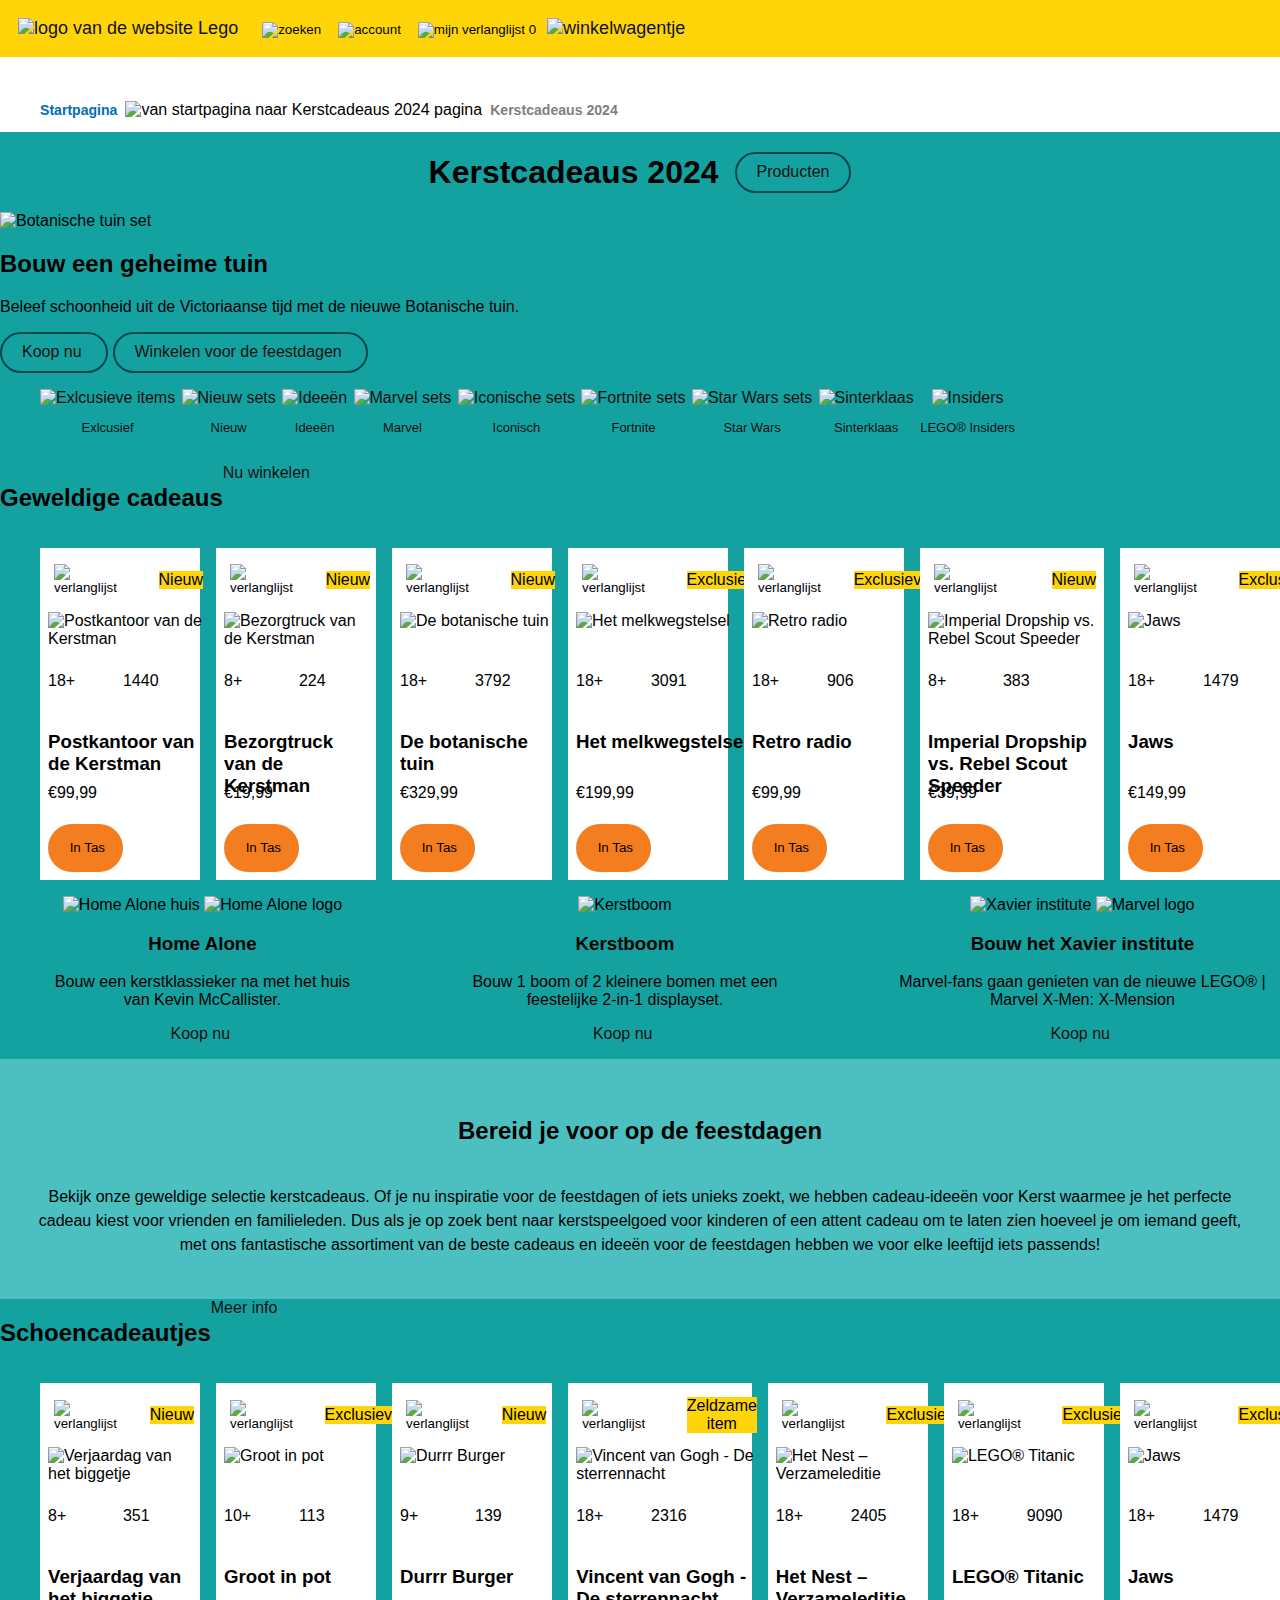
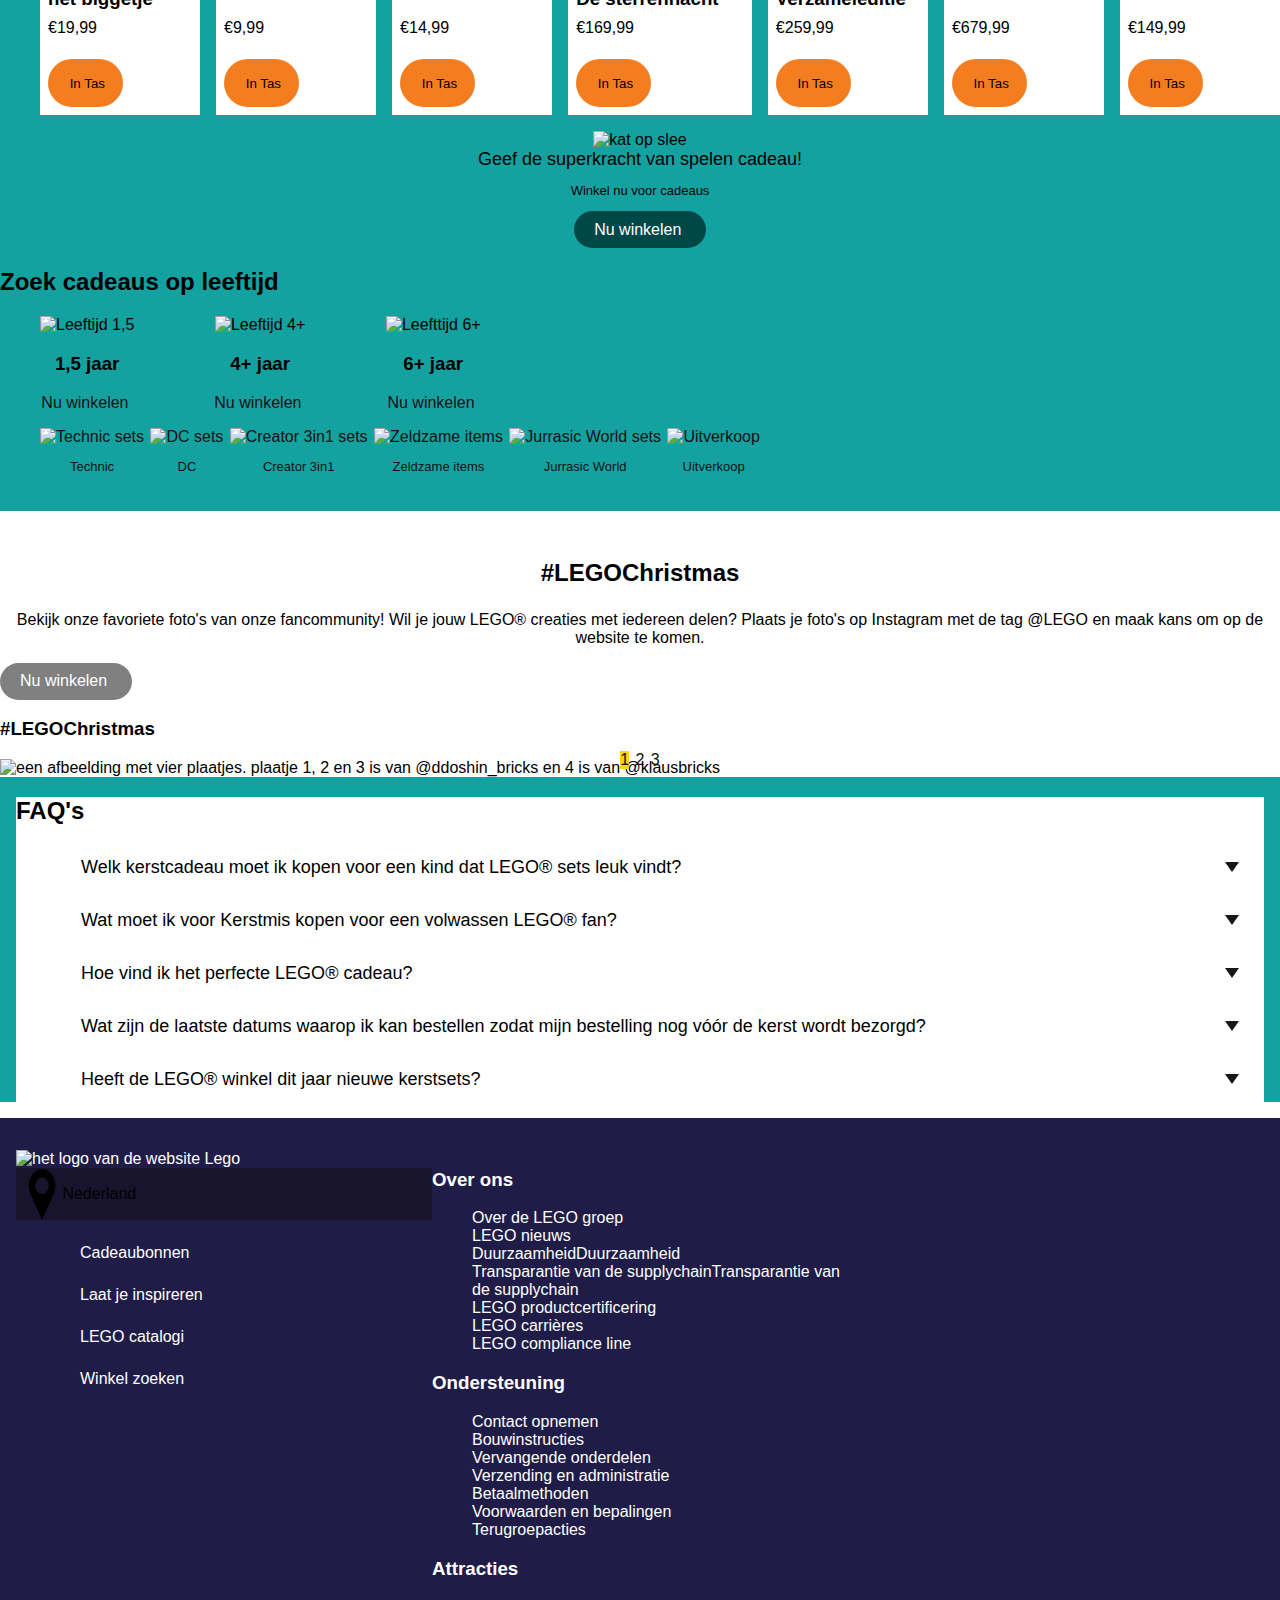
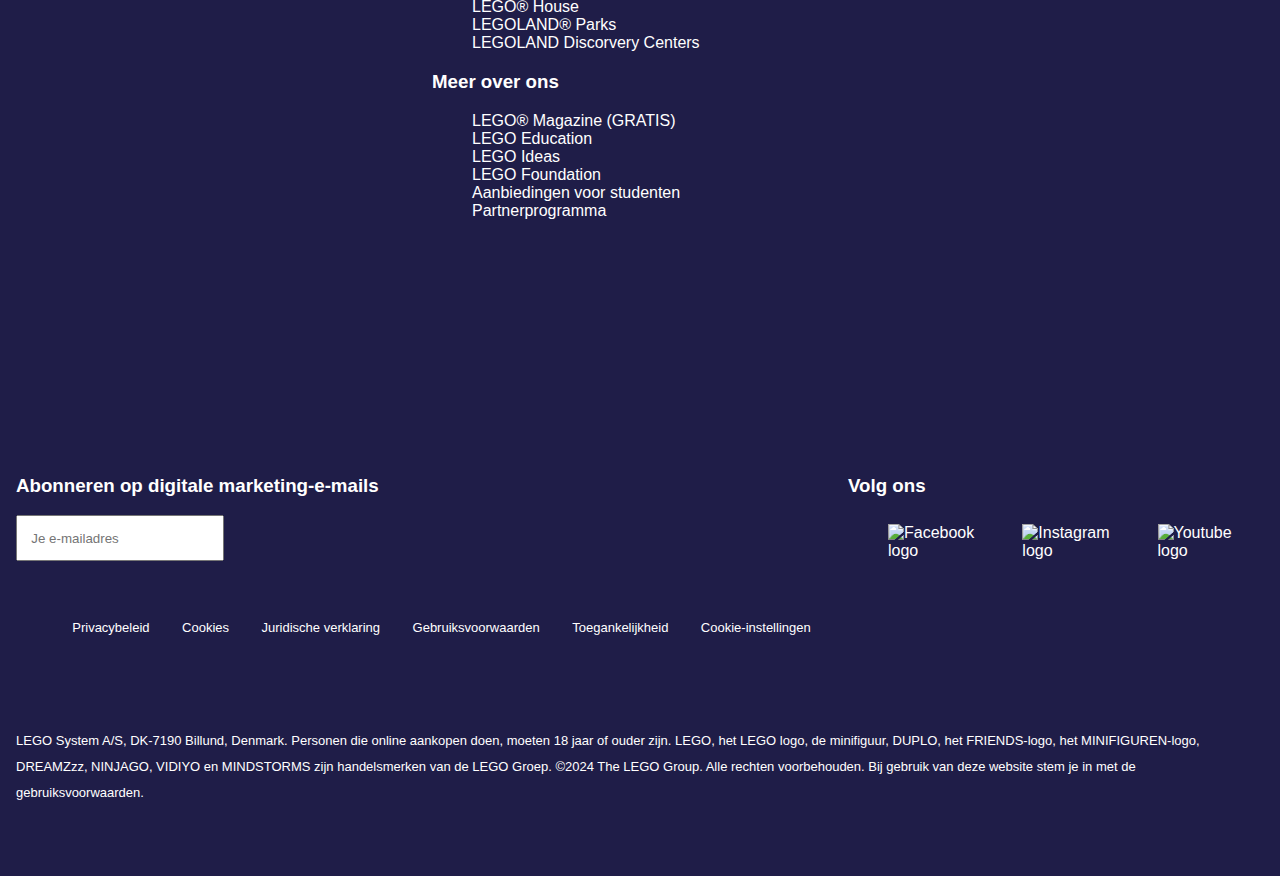
==== commit d05382cb: "." ====
--- a/index.html
+++ b/index.html
@@ -26,9 +26,12 @@
 
 		<!-- onderdelen in het menu -->
 		<nav class="navHeader">
-			<button>
-				<img class="sluiten" src="images/sluiten.png" alt="sluiten">
-			</button>
+			<div>
+				<h2>Menu</h2>
+				<button>
+					<img class="sluiten" src="images/sluiten.png" alt="sluiten">
+				</button>
+			</div>
 
 			<ul>
 				<li>
@@ -46,16 +49,20 @@
 						<img aria-hidden="true" class="icons" src="images/next.png" alt="">
 					</button>
 					<ul class="navLijst2">
-						<li>
-							<button>
-								<img class="terug" src="images/back.png" alt="terug">
-							</button>
-						</li>
-						<li>
-							<button>
-								<img class="sluiten" src="images/sluiten.png" alt="sluiten">
-							</button>
-						</li>
+						<div>
+							<li>
+								<button>
+									<img class="terug" src="images/back.png" alt="terug">
+								</button>	
+							</li>
+							<li>Menu</li>
+							<li>
+								<button>
+									<img class="sluiten" src="images/sluiten.png" alt="sluiten">
+								</button>
+							</li>
+						</div>
+						<li class="bevinden">winkelen</li>
 						<li>
 							<button>
 								Sets per thema
@@ -127,16 +134,20 @@
 						<img aria-hidden="true" class="icons" src="images/next.png" alt="">
 					</button>
 					<ul class="navLijst2">
-						<li>
-							<button>
-								<img class="terug" src="images/back.png" alt="terug">
-							</button>
-						</li>
-						<li>
-							<button>
-								<img class="sluiten" src="images/sluiten.png" alt="sluiten">
-							</button>
-						</li>
+						<div>
+							<li>
+								<button>
+									<img class="terug" src="images/back.png" alt="terug">
+								</button>
+							</li>
+							<li>Menu</li>
+							<li>
+								<button>
+									<img class="sluiten" src="images/sluiten.png" alt="sluiten">
+								</button>
+							</li>
+						</div>
+						<li class="bevinden">ontdekken</li>
 						<li>
 							<button>
 								Onze waarden 
@@ -190,16 +201,20 @@
 						<img aria-hidden="true"class="icons"  src="images/next.png" alt="">
 					</button>
 					<ul class="navLijst2">
-						<li>
-							<button>
-								<img class="terug" src="images/back.png" alt="terug">
-							</button>
-						</li>
-						<li>
-							<button>
-								<img class="sluiten" src="images/sluiten.png" alt="sluiten">
-							</button>
-						</li>
+						<div>
+							<li>
+								<button>
+									<img class="terug" src="images/back.png" alt="terug">
+								</button>
+							</li>
+							<li>Menu</li>
+							<li>
+								<button>
+									<img class="sluiten" src="images/sluiten.png" alt="sluiten">
+								</button>
+							</li>
+						</div>
+						<li class="bevinden">help</li>
 						<li>
 							<button>Bestelstatus controlleren</button>
 						</li>
@@ -257,13 +272,12 @@
 			<button>
 				<img src="images/account.png" alt="account">
 			</button>
-			<button>
+			<button class="wishlist">
 				<img src="images/heart.png" alt="mijn verlanglijst">
 				<span class="empty">0</span>
 			</button>
 			<a href="#">
 				<img src="images/shopping-bag.png" alt="winkelwagentje">
-				<span class="empty">0</span>
 			</a>
 		</div>
 	</header>
@@ -290,9 +304,11 @@
 				<h1>Kerstcadeaus 2024</h1>
 				<a class="rondeKnoppen" href="#">Producten</a>
 			</div>
-			<a href="#">
+			<picture>
+				<source media="(min-width: 901px)" srcset="images/kerstBanner.jpg">
+				<source media="(max-width: 901px)" srcset="images/Botanische tuin.jpg">
 				<img class="banner" src="images/Botanische tuin.jpg" alt="Botanische tuin set">
-			</a>
+			</picture>
 			<h2>Bouw een geheime tuin</h2>
 			<p>Beleef schoonheid uit de Victoriaanse tijd met de nieuwe Botanische tuin.</p>
 			<a class="rondeKnoppen" href="#">Koop nu
@@ -370,8 +386,8 @@
 					<img aria-hidden="true" class="icons" src="images/next.png" alt="">
 				</a>
 				
-				<button class="none"><img src="images/back.png" alt="ga terug naar de vorige sets"></button>
-				<button class="none"><img src="images/next.png" alt="ga naar meerdere sets"></button>
+				<!-- <button class="none"><img src="images/back.png" alt="ga terug naar de vorige sets"></button>
+				<button class="none"><img src="images/next.png" alt="ga naar meerdere sets"></button> -->
 			</div>
 
 			<ul>
@@ -403,6 +419,46 @@
 					<p>€329,99</p>
 					<button class="like"><img src="images/heart.png" alt="verlanglijst"></button>
 					<p>Nieuw</p>
+					<button><img aria-hidden="true" src="images/shopping-bag.png" alt=""> In Tas</button>
+				</li>
+				<li>
+					<h3>Het melkwegstelsel</h3>
+					<img class="plaatje" src="images/melkweg.png" alt="Het melkwegstelsel">
+					<p>18+</p>
+					<p aria-label="er zitten 3091 lego blokjes in deze set">3091</p>
+					<p>€199,99</p>
+					<button class="like"><img src="images/heart.png" alt="verlanglijst"></button>
+					<p>Exclusieve</p>
+					<button><img aria-hidden="true" src="images/shopping-bag.png" alt=""> In Tas</button>
+				</li>
+				<li>
+					<h3>Retro radio</h3>
+					<img class="plaatje" src="images/radio.png" alt="Retro radio">
+					<p>18+</p>
+					<p aria-label="er zitten 906 lego blokjes in deze set">906</p>
+					<p>€99,99</p>
+					<button class="like"><img src="images/heart.png" alt="verlanglijst"></button>
+					<p>Exclusieve</p>
+					<button><img aria-hidden="true" src="images/shopping-bag.png" alt=""> In Tas</button>
+				</li>
+				<li>
+					<h3>Imperial Dropship vs. Rebel Scout Speeder</h3>
+					<img class="plaatje" src="images/dropship.png" alt="Imperial Dropship vs. Rebel Scout Speeder">
+					<p>8+</p>
+					<p aria-label="er zitten 383 lego blokjes in deze set">383</p>
+					<p>€39,99</p>
+					<button class="like"><img src="images/heart.png" alt="verlanglijst"></button>
+					<p>Nieuw</p>
+					<button><img aria-hidden="true" src="images/shopping-bag.png" alt=""> In Tas</button>
+				</li>
+				<li>
+					<h3>Jaws</h3>
+					<img class="plaatje" src="images/jaws.png" alt="Jaws">
+					<p>18+</p>
+					<p aria-label="er zitten 906 lego blokjes in deze set">1479</p>
+					<p>€149,99</p>
+					<button class="like"><img src="images/heart.png" alt="verlanglijst"></button>
+					<p>Exclusieve</p>
 					<button><img aria-hidden="true" src="images/shopping-bag.png" alt=""> In Tas</button>
 				</li>
 			</ul>
@@ -453,8 +509,8 @@
 					<img aria-hidden="true" class="icons" src="images/next.png" alt="">
 				</a>
 
-				<button class="none"><img src="images/back.png" alt="ga terug naar de vorige sets"></button>
-				<button class="none"><img src="images/next.png" alt="ga naar meerdere sets"></button>
+				<!-- <button class="none"><img src="images/back.png" alt="ga terug naar de vorige sets"></button>
+				<button class="none"><img src="images/next.png" alt="ga naar meerdere sets"></button> -->
 			</div>
 
 			<ul>
@@ -486,6 +542,46 @@
 					<p>€14,99</p>
 					<button class="like"><img src="images/heart.png" alt="verlanglijst"></button>
 					<p>Nieuw</p>
+					<button><img aria-hidden="true" src="images/shopping-bag.png" alt=""> In Tas</button>
+				</li>
+				<li>
+					<h3>Vincent van Gogh - De sterrennacht</h3>
+					<img class="plaatje" src="images/sterrennacht.png" alt="Vincent van Gogh - De sterrennacht">
+					<p>18+</p>
+					<p aria-label="er zitten 2316 lego blokjes in deze set">2316</p>
+					<p>€169,99</p>
+					<button class="like"><img src="images/heart.png" alt="verlanglijst"></button>
+					<p>Zeldzame item</p>
+					<button><img aria-hidden="true" src="images/shopping-bag.png" alt=""> In Tas</button>
+				</li>
+				<li>
+					<h3>Het Nest – Verzameleditie</h3>
+					<img class="plaatje" src="images/harrypotter-ron-huis.png" alt="Het Nest – Verzameleditie">
+					<p>18+</p>
+					<p aria-label="er zitten 2405 lego blokjes in deze set">2405</p>
+					<p>€259,99</p>
+					<button class="like"><img src="images/heart.png" alt="verlanglijst"></button>
+					<p>Exclusieve</p>
+					<button><img aria-hidden="true" src="images/shopping-bag.png" alt=""> In Tas</button>
+				</li>
+				<li>
+					<h3>LEGO® Titanic</h3>
+					<img class="plaatje" src="images/titanic.png" alt="LEGO® Titanic">
+					<p>18+</p>
+					<p aria-label="er zitten 9090 lego blokjes in deze set">9090</p>
+					<p>€679,99</p>
+					<button class="like"><img src="images/heart.png" alt="verlanglijst"></button>
+					<p>Exclusieve</p>
+					<button><img aria-hidden="true" src="images/shopping-bag.png" alt=""> In Tas</button>
+				</li>
+				<li>
+					<h3>Jaws</h3>
+					<img class="plaatje" src="images/jaws.png" alt="Jaws">
+					<p>18+</p>
+					<p aria-label="er zitten 1479 lego blokjes in deze set">1479</p>
+					<p>€149,99</p>
+					<button class="like"><img src="images/heart.png" alt="verlanglijst"></button>
+					<p>Exclusieve</p>
 					<button><img aria-hidden="true" src="images/shopping-bag.png" alt=""> In Tas</button>
 				</li>
 			</ul>
@@ -578,7 +674,7 @@
 		<section id="justBolletjes" class="caroCarrousel" aria-label="Voorbeeld met alleen bolletjes" tabIndex="-1">
 			<h2>#LEGOChristmas</h2>
 			<p>Bekijk onze favoriete foto's van onze fancommunity! Wil je jouw LEGO® creaties met iedereen delen? Plaats je foto's op Instagram met de tag @LEGO en maak kans om op de website te komen.</p>
-			<a class="rondeKnoppen2" href="#">Nu winkelen
+			<a href="#">Nu winkelen
 				<img aria-hidden="true" class="icons" src="images/next.png" alt="">
 			</a>
 			<h3>#LEGOChristmas</h3>
@@ -671,9 +767,9 @@
 		<div>
 			<h3>Abonneren op digitale marketing-e-mails</h3>
 			<input type="email" placeholder="Je e-mailadres">
-			<a href="#">
+			<!-- <a href="#">
 				<img src="images/next.png" alt="e-mail bevestigen">
-			</a>	
+			</a>	 -->
 		</div>
 
 		<div>
--- a/styles/style.css
+++ b/styles/style.css
@@ -38,7 +38,6 @@
 	background-color: #14a2a1;
 }
 
-
 /***************/
 /* anker tags */
 /**************/
@@ -53,6 +52,19 @@
 
 ul, ol {
 	list-style: none;
+}
+
+/***********/
+/* img tag */
+/***********/
+img {
+	width: 100%;
+	height: auto;
+}
+
+button {
+	background-color: white;
+	border: none;
 }
 
 
@@ -82,20 +94,36 @@
 	transition: top 0.3s;
 }
 
-header div button {
+/* header button {
 	border: none;
 	background-color: white;
-}
-
-/* kijken of dit wel goed gaat met button img  */
-header > a img,  button img {
+} */
+
+header > a img {
 	width: 2.5em;
 	height: auto;
+}
+
+button img {
+	width: 4em;
 }
 
 div button img, nav ul li a img, div a img {
 	width: 1.25em;
 	height: auto;
+}
+
+header ul li:first-of-type a {
+	display: inline-block;
+	background: #abd9ff;
+	border-radius: .5em;
+	text-align: center;
+	width: 90%;
+}
+
+header ul {
+	margin: 1em;
+	line-height: 2.5em;
 }
 
 /***************************************************/
@@ -103,14 +131,30 @@
 /***************************************************/
 header {
 	display:flex;
-	/* justify-content:space-between; */
 	align-items:center;
-	
-	position:sticky;
 	top:0;
-
 	width: 100%;
 	background: white;
+	font-size: large;
+	/* border-bottom: 2px #ffd50a; */
+}
+
+@media (min-width: 901px){
+	header > a{
+		margin: 1em;
+	}
+	header, header button {
+		background-color: #ffd50a;
+	}
+	header > button {
+		display: none;
+	}
+	.navheader {
+		translate:0% 0%;
+	}
+	.breadcrumbs{
+		margin-top: 5.5em;
+	}
 }
    
 /***************/
@@ -123,7 +167,7 @@
 /************/
 /* HET MENU */
 /************/
-nav {
+.navHeader {
 	position:fixed;
 	left:0;
 	right:0;
@@ -131,8 +175,11 @@
 	bottom:0;
 	
 	translate:-100% 0%;
+	z-index: 1;
 	
 	transition:translate .3s;
+
+	background: white;
 }
 
 header nav u li a img {
@@ -141,65 +188,29 @@
 }
   
 /* als menu open is */
-nav.toonMenu {
+.navHeader.toonMenu {
 	translate:0% 0%;
 }
 
-/* eigen code tweede lijst */
 .navLijst2 {
-  position: fixed;
-  top: 0;
-  right: -100%; /* Dit moet de lijst buiten beeld houden */
-  width: 300px;
-  height: 100%;
-  background: white;
-  transition: right 0.3s ease-in-out;
+	position: fixed;
+	left: 0;
+	right: 0;
+	top: 0;
+	bottom: 0;
+
+	translate: -100% 0%;
+	z-index: 2;
+
+	transition: translate 0.3s;
+
+	background: white;
+	font-size: large;
 }
 
 .navLijst2.toonSubmenu {
-  right: 0; /* Schuift de lijst naar binnen */
-}
-
-  
-/****************************************************************/
-/* styling voor de header als de browser minimaal 38em breed is */
-/****************************************************************/
-/* @media (min-width:38em) {
-	header > button {
-		display:none;
-	}	
-	nav {
-		position:static;
-		translate:unset;
-		padding:0;
-		
-		background:none;
-	}	
-	nav button {
-		display:none;
-	}
-	nav ul {
-		display:flex;
-		gap:1em;
-	}
-	nav a {
-		flex-direction:column;
-		
-		border:none;
-	}
-	header > a:last-of-type {
-		flex-direction:column;
-		}
-} */
-
-/****************************************************************/
-/* styling voor de header als de browser minimaal 57em breed is */
-/****************************************************************/
-/* @media (min-width:57em) {
-	header > a:last-of-type, nav a {
-		flex-direction:row;
-	}
-} */
+	translate: 0% 0%;
+}
 
 
 /************************/
@@ -276,12 +287,7 @@
 	display: flex;
 	text-align: center;
 	gap: .4em;
-	/* flex-wrap: wrap; */
-
-	/* display: grid; */
-	/* grid-template-columns: 1fr 1fr 1fr 1fr;  */
-	/* gap: .4em; */
-	/* justify-content: center; */
+	flex-wrap: wrap;
 }
 
 section.categorieSets ul li a img {
@@ -295,24 +301,7 @@
 	text-align: center;
 }
 
-/*https://chatgpt.com/c/674dc11e-69f4-8004-a049-d1661abe8772*/
-/* @media (max-width: 375px) { 
-	.categorieSets ul {
-	grid-template-columns: repeat(4, 1fr); 
-	}
-}
-  
-@media (min-width: 1440px) { 
-	.categorieSets ul {
-	grid-template-columns: repeat(9, 1fr); 
-	}
-}
-  
-@media (min-width: 376px) and (max-width: 1439px) { 
-	.categorieSets ul {
-	grid-template-columns: repeat(auto-fit, minmax(150px, 1fr));
-	}
-} */
+
   
 
 /*********************/
@@ -335,7 +324,7 @@
 	background: white;
 	row-gap: 0.5em;
 	padding: .5em;
-	min-width: 85%;
+	min-width: 10em;
 }
 
 section.infoSets .like {
@@ -348,7 +337,6 @@
 
 section.infoSets > ul li p:nth-of-type(4) {
 	background-color: #ffd50a;
-	/* padding: .5em; */
 	grid-column-end: -1;
 	grid-row-start: 1;
 	align-self: center;
@@ -430,11 +418,11 @@
 	display: flex;
 	text-align: center;
 	overflow-x: auto;
-}
-
-section.sideScrollSets .afbSet{
-	width: 120%;
-	height: auto;
+	gap: 5em;
+}
+
+section.sideScrollSets .afbSet {
+	width: 325px;
 }
 
 section.sideScrollSets .logo{
@@ -626,8 +614,8 @@
 	height:100%; */
 	
 	text-decoration: none;
-	color: var(--caroCarrouselMainColor);
-  	background-color: var(--caroCarrouselShadeColor);
+	/* color: var(--caroCarrouselMainColor); */
+  	/* background-color: var(--caroCarrouselShadeColor); */
 	/* border-radius: 50%; */
   	/* outline: none;
 	box-shadow: inset 0 0 0 1px currentColor; */
@@ -637,11 +625,11 @@
 
 .caroCarrousel > nav a:hover,
 .caroCarrousel > nav a:focus {
-  	color: var(--caroCarrouselAccentColor);
+  	color: #ffd50a;
 }
 
 .caroCarrousel > nav a.current {
-  	background-color: currentColor;
+  	background-color: #ffd50a;
 }
 
 
@@ -684,9 +672,9 @@
 
 footer div:first-of-type > button {
 	background: #18142D;
-	color: white;
-	display: flex;
-	border: none;
+	/* color: white; */
+	display: flex;
+	/* border: none; */
 }
 
 footer div:first-of-type button img {
@@ -719,6 +707,10 @@
 	padding: 1em;
 }
 
+input:user-invalid {
+	color: red;
+}
+
 footer div:nth-of-type(4) {
 	display: none;
 }
@@ -755,7 +747,7 @@
 /*********************/
 /* half scherm */
 /* de lijst elementen moeten nog als vierkantjes staan */
-@media (min-width: 903px) {
+@media (min-width: 901px) {
 	footer {
 		display: grid;
 		grid-template-columns: 1fr 1fr 1fr;
@@ -764,6 +756,10 @@
 	footer div:nth-of-type(4) {
 		display: block;
 	}
+	/* footer div:nth-of-type(4) ul:nth-of-type(2) {
+		grid-column-end: -1;
+		grid-column-start: 3;
+	} */
 	footer div:nth-of-type(3) {
 		display: none;
 	}
@@ -787,18 +783,15 @@
 }
 
 /* volledig scherm */
-/* de lijst elementen moeten nog naast elkaar staan */
 @media (min-width: 1360px) {
 	footer {
 		display: grid;
-		grid-template-columns: 1fr 1fr 1fr 1fr 1fr;
+		grid-template-columns: 1fr 1fr 1fr 1fr 1fr 1fr;
 		grid-template-rows: 6fr 1fr 1fr 1fr;
 	}
-	/* footer div:nth-of-type(4) {
-		display: block;
-	}
-	footer div:nth-of-type(3) {
-		display: none;
+	/* footer div:nth-of-type(4) ul:nth-of-type(2) {
+		grid-column-end: -1;
+		grid-column-start: 3;
 	} */
 	footer div:nth-of-type(2) {
 		grid-row-start: 2;
@@ -872,41 +865,25 @@
 		background-color: var(--dark-mode-background);
 		color: var(--color-text-2);
 	}
-}
-
-
-
-/*************/
-/* Speelplek */
-/*************/
-
-/*******************/
-/* headerSpeelplek */
-/*******************/
-.headerSpeelplek h1 {
-	visibility: hidden;
-}
-
-/* .headerSpeelplek img:first-of-type {
-	width: 10em;
-	height: auto;
-} */
-
-
-/***********************/
-/* section: ontdekMeer */
-/***********************/
-section.ontdekMeer ul {
-	display: flex;
-	overflow-x: auto;
-}
-
-/* section.ontdekMeer ul li {
-	margin: 0em 2em 0em 2em;
-} */
-
-section.ontdekMeer ul li a img {
-	width: 300%;
-	height: auto;
-	border-radius: 1em;
-}+	a {
+		color: var(--color-text-2);
+	}
+	section.infoSets ul li, section.infoSets > ul li p:nth-of-type(4) {
+		background-color: var(--dark-mode-knoppen);
+	}
+	#justBolletjes, #justBolletjes ul li  {
+		background-color: var(--color-text);
+	}
+	.caroCarrousel > nav a.current {
+		background-color: var(--dark-mode-background);
+	}
+	section.FAQ {
+		background: var(--dark-mode-background);
+	}
+	/* footer > button h3 {
+		color: var(--color-text-2);
+	} */
+}
+
+
+
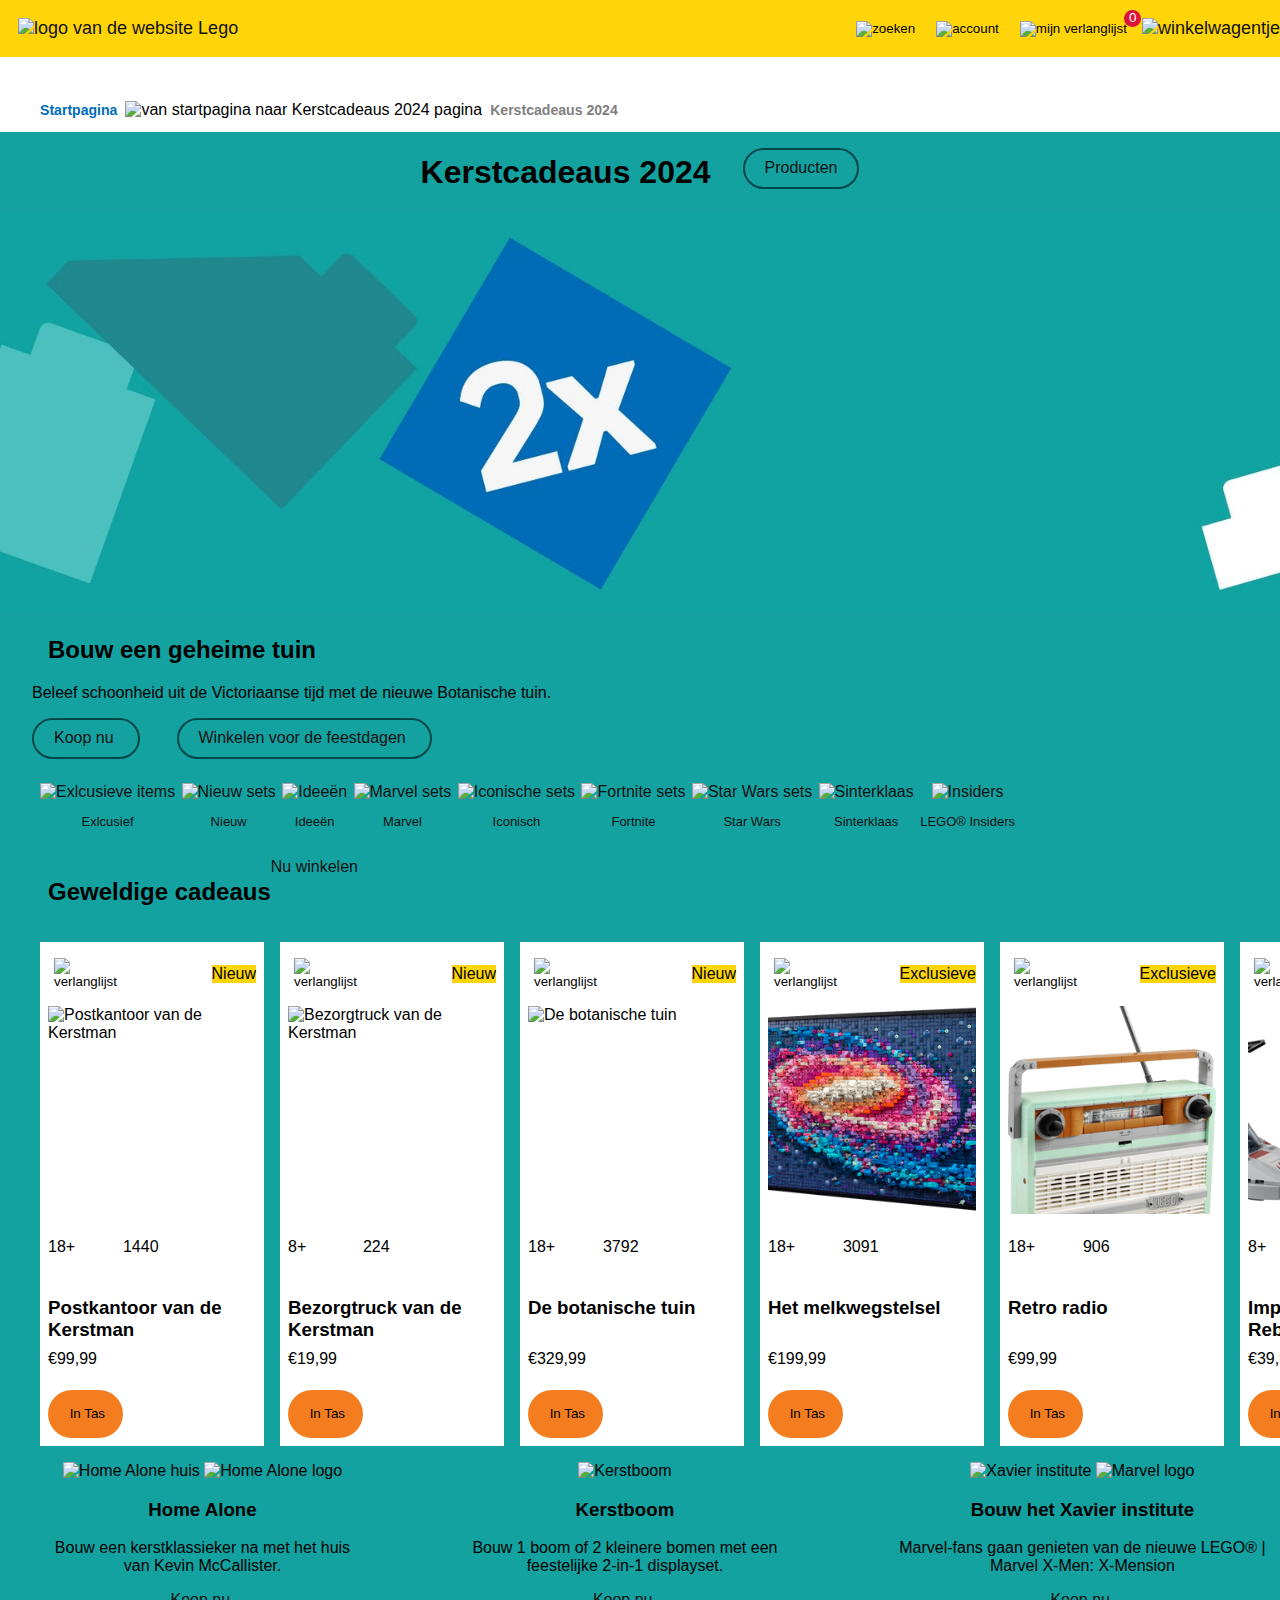
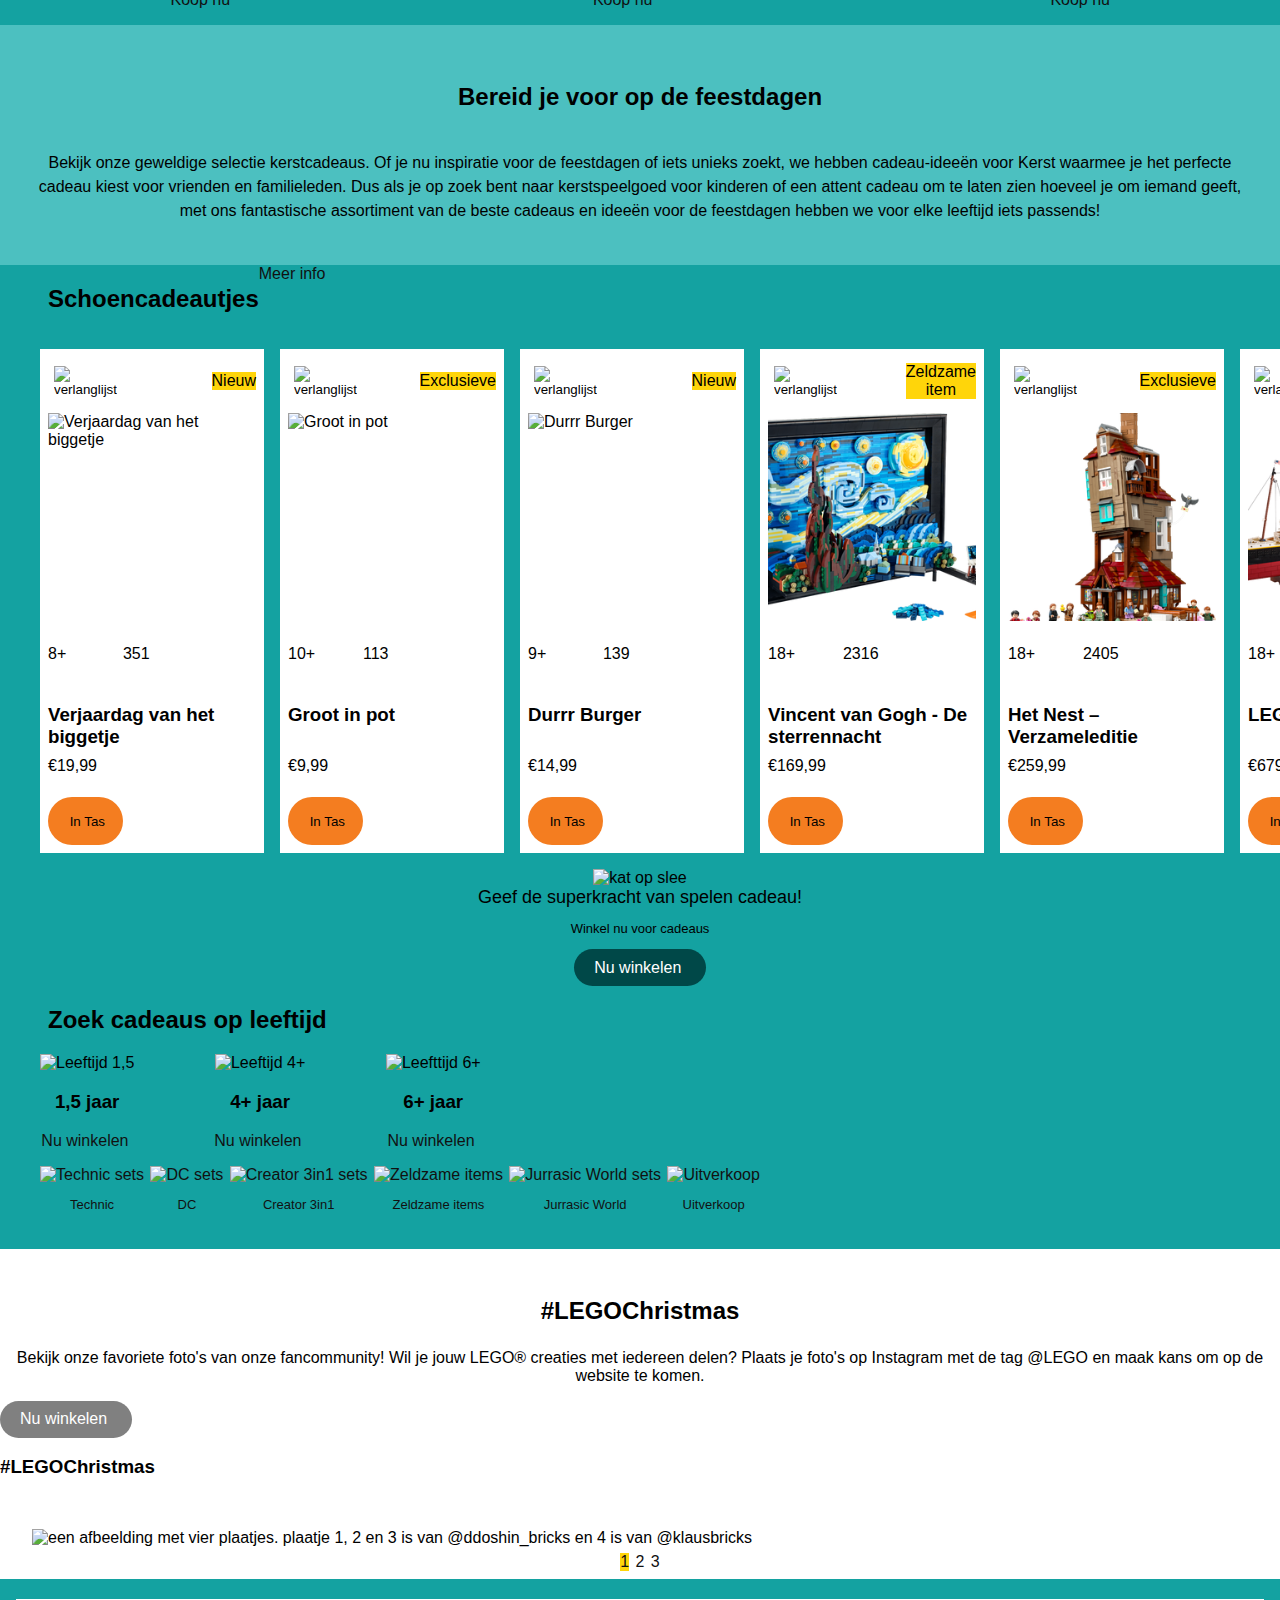
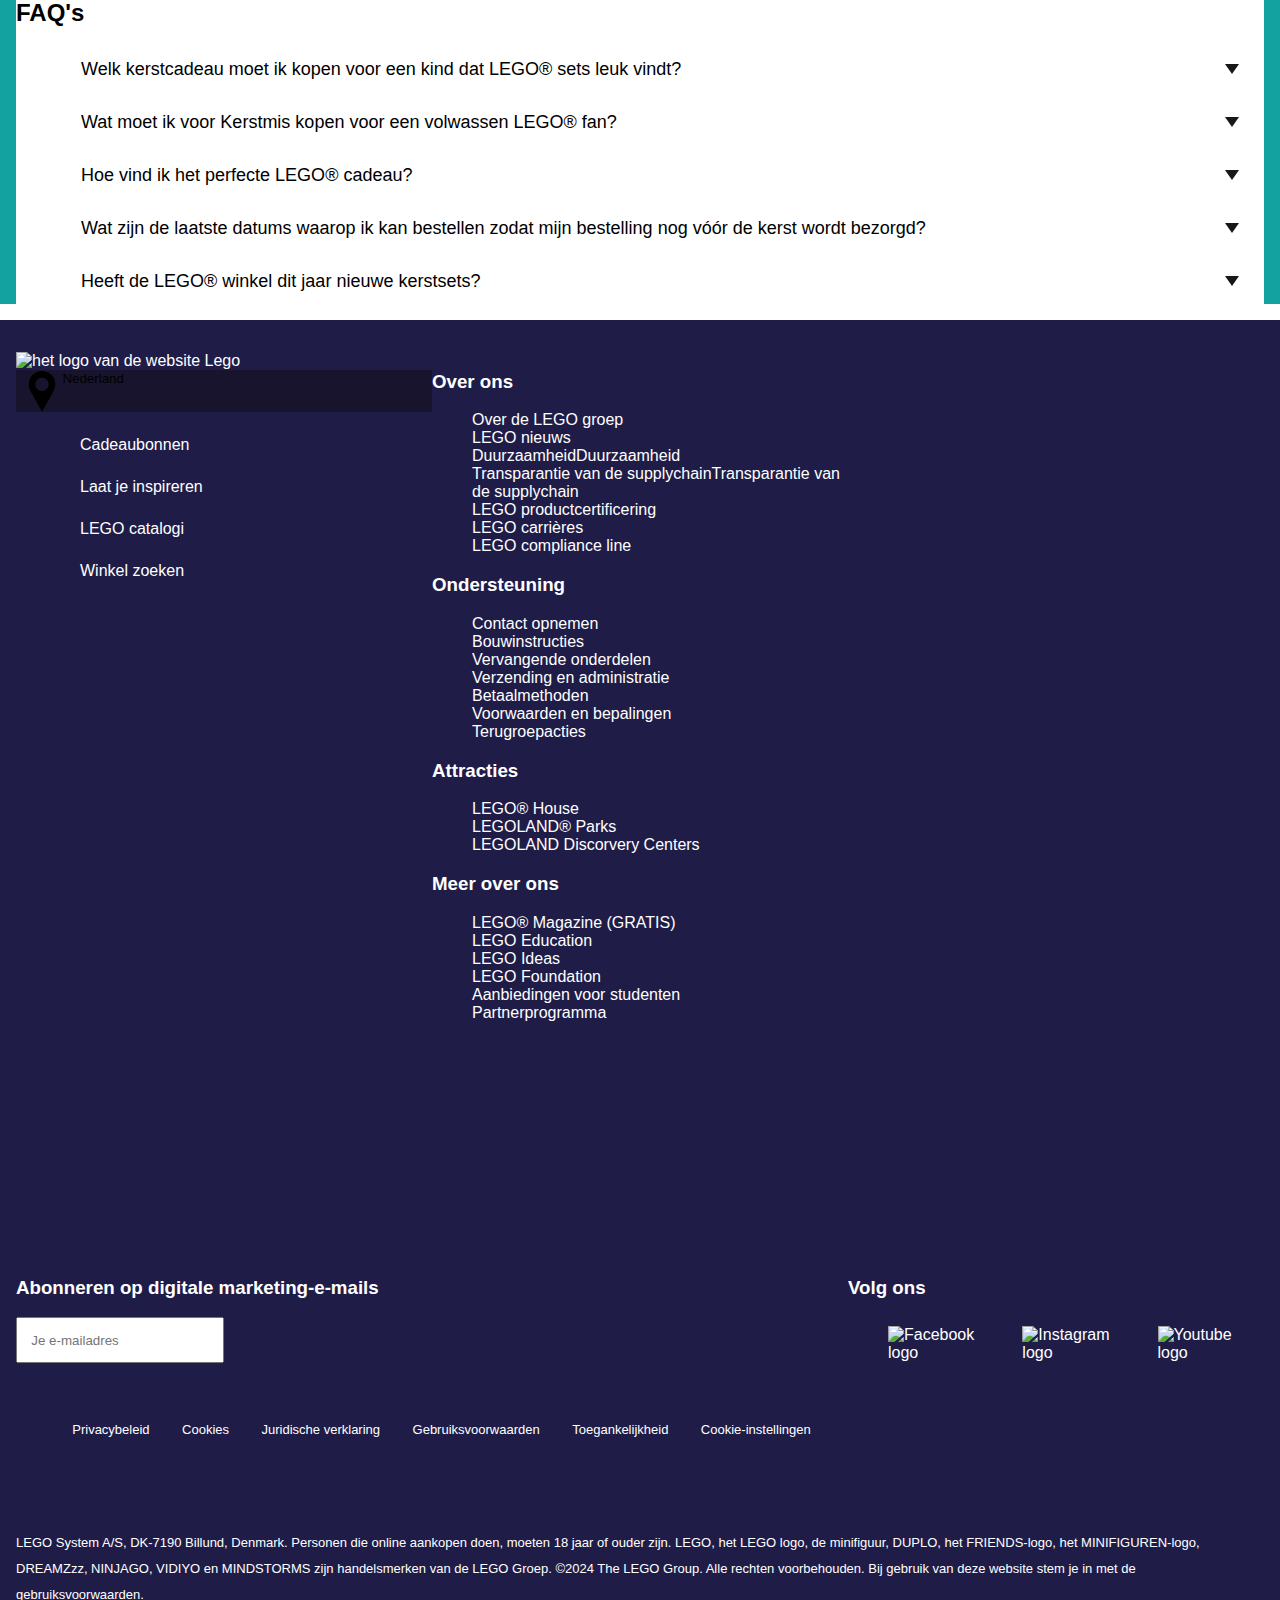
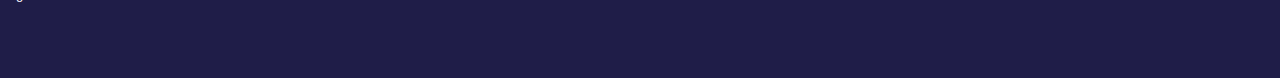
==== commit 63b13d66: "validator" ====
--- a/index.html
+++ b/index.html
@@ -49,19 +49,17 @@
 						<img aria-hidden="true" class="icons" src="images/next.png" alt="">
 					</button>
 					<ul class="navLijst2">
-						<div>
 							<li>
 								<button>
 									<img class="terug" src="images/back.png" alt="terug">
 								</button>	
 							</li>
-							<li>Menu</li>
+							<li class="menu">Menu</li>
 							<li>
 								<button>
 									<img class="sluiten" src="images/sluiten.png" alt="sluiten">
 								</button>
 							</li>
-						</div>
 						<li class="bevinden">winkelen</li>
 						<li>
 							<button>
@@ -134,19 +132,17 @@
 						<img aria-hidden="true" class="icons" src="images/next.png" alt="">
 					</button>
 					<ul class="navLijst2">
-						<div>
 							<li>
 								<button>
 									<img class="terug" src="images/back.png" alt="terug">
 								</button>
 							</li>
-							<li>Menu</li>
+							<li  class="menu">Menu</li>
 							<li>
 								<button>
 									<img class="sluiten" src="images/sluiten.png" alt="sluiten">
 								</button>
 							</li>
-						</div>
 						<li class="bevinden">ontdekken</li>
 						<li>
 							<button>
@@ -198,22 +194,20 @@
 				<li>
 					<button class="lijst2">
 						help
-						<img aria-hidden="true"class="icons"  src="images/next.png" alt="">
+						<img aria-hidden="true" class="icons"  src="images/next.png" alt="">
 					</button>
 					<ul class="navLijst2">
-						<div>
 							<li>
 								<button>
 									<img class="terug" src="images/back.png" alt="terug">
 								</button>
 							</li>
-							<li>Menu</li>
+							<li  class="menu">Menu</li>
 							<li>
 								<button>
 									<img class="sluiten" src="images/sluiten.png" alt="sluiten">
 								</button>
 							</li>
-						</div>
 						<li class="bevinden">help</li>
 						<li>
 							<button>Bestelstatus controlleren</button>
@@ -306,8 +300,8 @@
 			</div>
 			<picture>
 				<source media="(min-width: 901px)" srcset="images/kerstBanner.jpg">
-				<source media="(max-width: 901px)" srcset="images/Botanische tuin.jpg">
-				<img class="banner" src="images/Botanische tuin.jpg" alt="Botanische tuin set">
+				<source media="(max-width: 901px)" srcset="images/botanische-tuin.jpg">
+				<img class="banner" src="images/botanische-tuin.jpg" alt="Botanische tuin set">
 			</picture>
 			<h2>Bouw een geheime tuin</h2>
 			<p>Beleef schoonheid uit de Victoriaanse tijd met de nieuwe Botanische tuin.</p>
@@ -700,7 +694,6 @@
 					<li><a href="#element3" aria-label="ga naar element3">3</a></li>
 				</ul>
 			</nav>
-			</section>
 		</section>
 
 		<section class="FAQ">
@@ -745,7 +738,7 @@
 			<img src="images/brand-lego.svg" alt="het logo van de website Lego">
 			<button>
 				<img aria-hidden="true" src="images/pin.png" alt="">
-				<h3>Nederland</h3>
+				Nederland
 			</button>
 
 			<ul>
--- a/styles/style.css
+++ b/styles/style.css
@@ -19,7 +19,6 @@
 	--color-text-2: white;
 	--color-background: black;
 	--dark-mode-background: #004848;
-	--dark-mode-knoppen: black;
 }
 
 
@@ -94,21 +93,17 @@
 	transition: top 0.3s;
 }
 
-/* header button {
-	border: none;
-	background-color: white;
-} */
-
 header > a img {
 	width: 2.5em;
 	height: auto;
 }
 
-button img {
+header > button img {
 	width: 4em;
-}
-
-div button img, nav ul li a img, div a img {
+	height: auto;
+}
+
+.iconsHeader button img, nav ul li a img, div a img {
 	width: 1.25em;
 	height: auto;
 }
@@ -122,8 +117,13 @@
 }
 
 header ul {
-	margin: 1em;
 	line-height: 2.5em;
+}
+
+.iconsHeader {
+	margin-left: auto;
+	display: flex;
+	gap: .5em;
 }
 
 /***************************************************/
@@ -136,7 +136,6 @@
 	width: 100%;
 	background: white;
 	font-size: large;
-	/* border-bottom: 2px #ffd50a; */
 }
 
 @media (min-width: 901px){
@@ -182,6 +181,12 @@
 	background: white;
 }
 
+.navHeader > div {
+	display: flex;
+	justify-content: space-between;
+	margin-left: 1.5em;
+}
+
 header nav u li a img {
 	width: 1em;
 	height: auto;
@@ -212,6 +217,34 @@
 	translate: 0% 0%;
 }
 
+.navLijst2 div {
+	display: flex;
+	margin-top: 1em;
+}
+
+.sluiten {
+	width: 4em;
+	height: auto;
+}
+
+.terug {
+	width: 2em;
+	height: auto;
+}
+
+.navLijst2 div li:last-of-type {
+	margin-left: auto;
+}
+
+.navLijst2 .bevinden {
+	background-color: #016db7;
+	color: var(--color-text-2);
+	text-decoration: underline;
+	padding-left: 1em;
+}
+
+
+
 
 /************************/
 /* Section: breadcrumbs */
@@ -241,7 +274,6 @@
 }
 
 
-
 /**************************/
 /* Section: aangebodenSet */
 /*************************/
@@ -249,7 +281,6 @@
 	display: flex;
 	justify-content: center;
 	align-items: center;
-	gap: 1em;
 }
 
 .banner {
@@ -262,6 +293,7 @@
 	padding: .6em 1.25em;
 	border: 2px solid #004848;
 	border-radius: 1.56em;
+	margin-bottom: .5em;
 }
 
 .rondeKnoppen:hover {
@@ -280,6 +312,12 @@
 	font-weight: var(--weight-h2-text);
 }
 
+section.aangebodenSet h2, section.aangebodenSet p, section.aangebodenSet .rondeKnoppen {
+	margin-left: 2em;
+}
+
+
+
 /**************************/
 /* Section: categorieSets */
 /**************************/
@@ -307,6 +345,51 @@
 /*********************/
 /* Section: infoSets */
 /*********************/
+
+/* bron like en winkelwagen: https://codepen.io/shooft/pen/MWMGLGV?editors=0010 */
+span.updated {
+	animation-name:updated;
+	animation-duration:.2s;
+	animation-iteration-count:2;
+}
+
+@keyframes updated {
+	0% {
+	  scale:1;
+	}
+	50% {
+	  scale:1.5;
+	}
+	100% {
+	  scale:1;
+	}
+  }
+
+/* wishlist*/
+.wishlist {
+	position:relative;
+}
+  
+/* getalletjes */
+span {
+	position:absolute;
+	right:-.6em;
+	top:-.6em;
+	
+	min-width:1.25em;
+	padding:0 .25em;
+	
+	background-color:crimson;
+	border-radius:.625em;
+	
+	font-size:1em;
+	text-align:center;
+	line-height:1.25em;
+	color:white;
+}
+
+
+
 section.infoSets .none {
 	display: none;
 }
@@ -324,7 +407,7 @@
 	background: white;
 	row-gap: 0.5em;
 	padding: .5em;
-	min-width: 10em;
+	min-width: 14em;
 }
 
 section.infoSets .like {
@@ -398,7 +481,9 @@
 section.infoSets h2 {
 	font-size: var(--size-h2-text);
 	font-weight: var(--weight-h2-text);
-}
+	margin-left: 2em;
+}
+
 
 @media (min-width: 582px) {
 	section.infoSets .none {
@@ -434,6 +519,11 @@
 	font-size: var(--size-p-text);
 	font-weight: var(--weight-p-text);
 }
+
+section.sideScrollSets h2 {
+	margin-left: 2em;
+}
+
 
 /************************/
 /* Section: tekstBanner */
@@ -497,11 +587,6 @@
 /* Bron: https://codepen.io/shooft/pen/ZEpXmrg gebruikt voor het maken van de bolletjes onder de plaatjes, maar ik heb er zelf nummertjes van gemaakt */
 /******************************/
 .caroCarrousel {
-	/* basis waarden die door de hele carrousel gebruikt worden */
-	/* kun je zelf aanpassen */
-	/* --caroCarrouselMainColor:#1b75b3;
-  	--caroCarrouselAccentColor:#333; */
-
   	position: relative;
 	outline:none;
 	background: white;
@@ -524,15 +609,8 @@
 	background: grey;
 	border-radius: 1.56em;
 	color: var(--color-text-2);
-}
-
-/* dark mode */
-/* @media (prefers-color-scheme: dark) {
-  .caroCarrousel {
-    --caroCarrouselMainColor:#ccc;
-    --caroCarrouselShadeColor:#4449;
-  }
-} */
+
+}
 
 /************************************/
 /* de carrousel elementen container */
@@ -579,7 +657,8 @@
 /* de stijlen voor jouw content hier */
 .caroCarrousel > ul li > img {
   	display: block;
-  	width: 100%;
+  	width: 90%;
+	margin: 2em;
 }
 
 /****************/
@@ -596,30 +675,14 @@
   	list-style: none;
 	
 	display: flex;
-	/* 	flex-wrap:wrap; */
   	justify-content: center;
   	gap:.4em;
 }
-
-/* een bolletje container */
-/* .caroCarrousel > nav li {
-	flex-basis: 1.2em;
-	aspect-ratio: 1/1;
-} */
 
 /* de bolletjes */
 .caroCarrousel > nav a {
 	display: block;
-	/* width:100%;
-	height:100%; */
-	
-	text-decoration: none;
-	/* color: var(--caroCarrouselMainColor); */
-  	/* background-color: var(--caroCarrouselShadeColor); */
-	/* border-radius: 50%; */
-  	/* outline: none;
-	box-shadow: inset 0 0 0 1px currentColor; */
-  
+	text-decoration: none;  
   	transition: 0.5s;
 }
 
@@ -672,9 +735,7 @@
 
 footer div:first-of-type > button {
 	background: #18142D;
-	/* color: white; */
-	display: flex;
-	/* border: none; */
+	display: flex;
 }
 
 footer div:first-of-type button img {
@@ -685,6 +746,7 @@
 footer div:first-of-type button h3 {
 	font-size: var(--size-p-text);
 	font-weight: var(--weight-p-text);
+	color: white;
 }
 
 footer div:first-of-type ul li {
@@ -696,12 +758,13 @@
 	height: auto;
 }
 
-footer div:nth-of-type(2) a img {
+/* Uitgeschakeld */
+/* footer div:nth-of-type(2) a img {
 	width: 8%;
 	background: #f47d20;
 	border-top-right-radius: .5em;
 	border-bottom-right-radius: .5em;
-}
+} */
 
 footer div:nth-of-type(2) input {
 	padding: 1em;
@@ -723,7 +786,7 @@
 }
 
 footer div:nth-of-type(5) ul li a img {
-	width: 50%;
+	width: 40%;
 	height: auto;
 }
 
@@ -880,10 +943,7 @@
 	section.FAQ {
 		background: var(--dark-mode-background);
 	}
-	/* footer > button h3 {
-		color: var(--color-text-2);
-	} */
-}
-
-
-
+}
+
+
+
